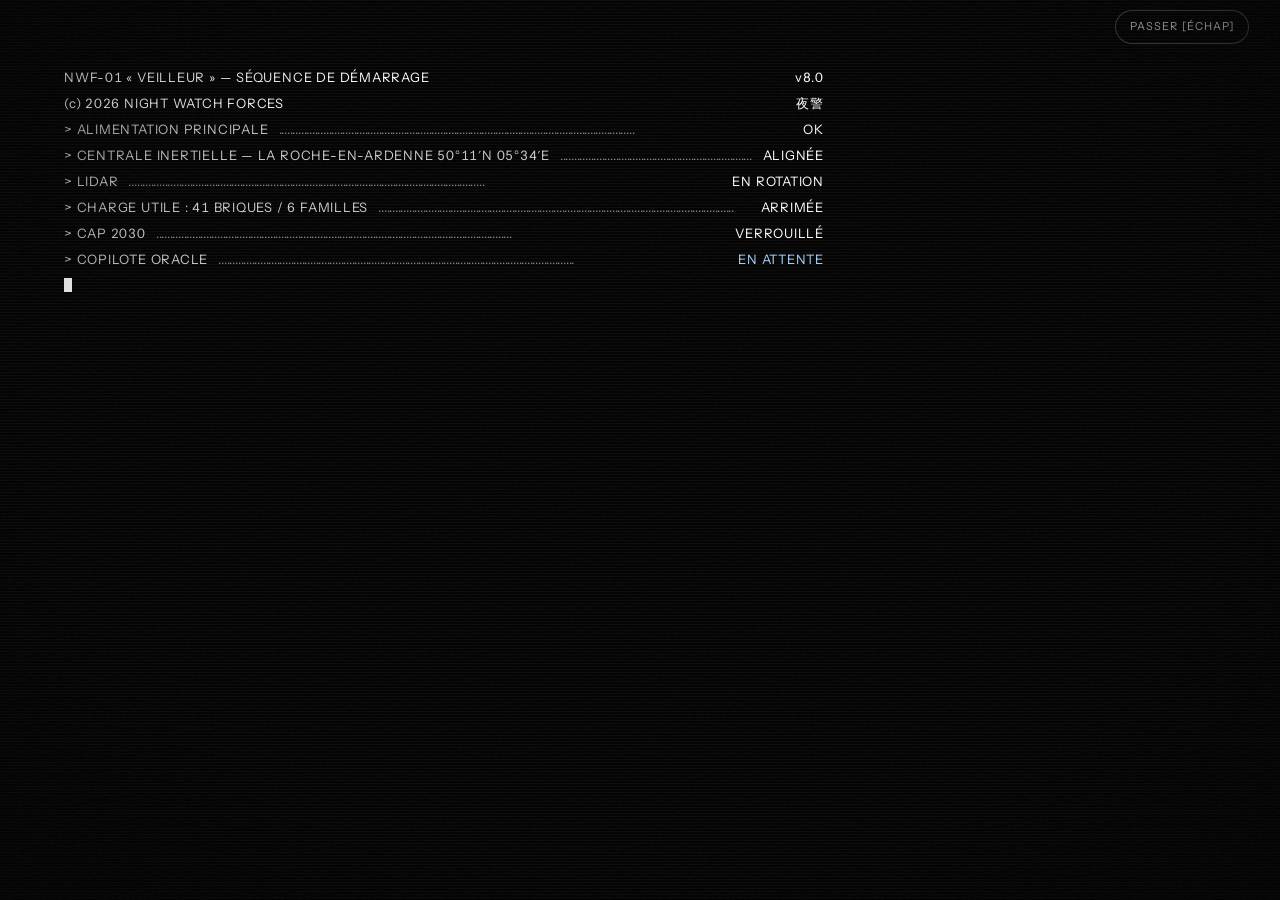
==== delta/index.html @ 07b8a43f "Cockpit Delta 0.1 dans /delta/ Co-Authored-By: Claude Fable 5.2 <noreply@anthropic.com>" ====
<!doctype html>
<html lang="fr-BE">
<head>
<meta charset="utf-8">
<meta name="viewport" content="width=device-width,initial-scale=1,viewport-fit=cover">
<title>Cockpit Delta — Studio Visions</title>
<meta name="description" content="Studio Visions, agence de pub complète : print de luxe, sites, campagnes, pitchs, et l'IA pour aller plus vite. La Roche-en-Ardenne et Bruxelles.">
<meta name="robots" content="noindex">
<meta name="theme-color" content="#000000">
<meta name="mobile-web-app-capable" content="yes">
<meta name="apple-mobile-web-app-capable" content="yes">
<meta name="apple-mobile-web-app-status-bar-style" content="black-translucent">
<meta name="apple-mobile-web-app-title" content="Studio Visions">
<link rel="icon" href="data:image/svg+xml,%3Csvg xmlns='http://www.w3.org/2000/svg' viewBox='0 0 32 32'%3E%3Crect width='32' height='32' fill='%23000'/%3E%3Crect x='3.5' y='3.5' width='25' height='25' fill='none' stroke='%23eaf2ff'/%3E%3Ctext x='16' y='21' font-family='Helvetica,Arial' font-size='12' font-weight='700' fill='%23fff' text-anchor='middle'%3ESV%3C/text%3E%3C/svg%3E">
<link rel="stylesheet" href="css/v7.css?v=d0.1.0">
<link rel="stylesheet" href="css/oracle.css?v=d0.1.0">
<link rel="stylesheet" href="css/deck.css?v=d0.1.0">
<link rel="stylesheet" href="css/delta.css?v=d0.1.0">
</head>
<body>
<canvas id="terrain" aria-hidden="true"></canvas>

<section id="boot" class="screen" aria-label="Démarrage" hidden>
  <div class="log" aria-hidden="true"></div>
  <div class="presents" aria-hidden="true"><p></p><span class="jp">夜警</span></div>
</section>
<section id="title" class="screen" aria-label="Écran titre" hidden></section>
<section id="oath" class="screen" aria-label="Le serment de la Nightwatch" hidden></section>
<div id="hq" class="screen" hidden></div>
<section id="oracle" class="screen" aria-label="L'Oracle" hidden></section>

<div id="dossier" role="dialog" aria-modal="true" aria-label="Dossier d'opération" hidden></div>
<div id="tx" role="dialog" aria-label="Transmission entrante" hidden></div>
<div id="cmd" role="dialog" aria-label="Ligne de commande" hidden></div>
<button id="skip" class="skip" type="button" hidden>PASSER [ÉCHAP]</button>
<!-- un seul bouton pour le son et la voix, visible sur tous les écrans -->
<button id="snd" class="sndpill" type="button" data-on="1" hidden><i class="ic" aria-hidden="true"></i><span class="eq" aria-hidden="true"><b></b><b></b><b></b></span><span class="lb"></span></button>
<!-- les quatre visions du poste : claire, nuit, thermique, rouge -->
<div id="vis" class="vis" role="radiogroup" aria-label="Vision" hidden></div>
<!-- vision thermique : les photos passent du froid (indigo) au chaud (jaune) selon leur lumière -->
<svg width="0" height="0" style="position:absolute" aria-hidden="true" focusable="false"><filter id="thermal" color-interpolation-filters="sRGB">
  <feColorMatrix type="matrix" values=".2126 .7152 .0722 0 0  .2126 .7152 .0722 0 0  .2126 .7152 .0722 0 0  0 0 0 1 0"/>
  <feComponentTransfer>
    <feFuncR type="table" tableValues="0.02 0.25 0.75 1 1 1"/>
    <feFuncG type="table" tableValues="0.01 0.02 0.08 0.45 0.85 1"/>
    <feFuncB type="table" tableValues="0.12 0.55 0.45 0.05 0.15 0.9"/>
  </feComponentTransfer></filter></svg>
<style>body.vis-thermal img,body.vis-thermal video{filter:url(#thermal)!important}</style>
<div id="curtain" aria-hidden="true"><i></i><i></i><i></i><i></i><i></i><span class="msg"></span></div>
<div id="flash" class="flash" aria-hidden="true"></div>
<div id="toast" role="status"></div>
<div class="crt" aria-hidden="true"></div>
<div class="grain" aria-hidden="true"></div>
<div class="nvfx" aria-hidden="true"></div>

<noscript>
  <div style="position:fixed;inset:0;z-index:100;background:#000;color:#fff;display:flex;align-items:center;justify-content:center;text-align:center;padding:24px;font-family:system-ui,sans-serif">
    <p>Studio Visions — le studio IA de Night Watch Forces.<br>Active JavaScript pour entrer au poste de pilotage, ou écris à <a href="mailto:sam@studiovisions.io" style="color:#fff">sam@studiovisions.io</a>.</p>
  </div>
</noscript>
<script src="js/content.js?v=d0.1.0"></script>
<script src="js/delta.js?v=d0.1.0"></script>
<script src="js/fx.js?v=d0.1.0"></script>
<script src="js/adn.js?v=d0.1.0"></script>
<script src="js/voice.js?v=d0.1.0"></script>
<script src="js/catalogue.js?v=d0.1.0"></script>
<script src="js/oracle.js?v=d0.1.0"></script>
<script src="js/app.js?v=d0.1.0"></script>
</body>
</html>
---- delta/css/v7.css ----
/* =====================================================================
   STUDIO VISIONS v7 — TACTICAL OS
   Base : tokens de la v5.7.0 (noir, monospace, filets fins, rouge signal).
   ===================================================================== */
/* polices embarquées, licence SIL OFL 1.1 (voir fonts/*-OFL.txt) */
:root{
  --bg:#000;--fg:#fff;--mute:#8e8e93;--ink:#c9c9d0;--dim:#55555c;
  --hair:#26262b;--hair2:#3a3a40;--card:#0b0b0d;
  --sig:#eaf2ff;--sig2:#a9d4ff;
  --line:rgba(255,255,255,.12);--line2:rgba(255,255,255,.26);--line3:rgba(255,255,255,.5);
  --acc:#fff;--accrgb:255,255,255;
  --draft:#ffe14d;
  --mono:"JetBrains Mono",ui-monospace,"SF Mono",SFMono-Regular,Menlo,Consolas,monospace;
  --sans:"Inter",system-ui,-apple-system,"Helvetica Neue",Arial,sans-serif;
  --cond:"SV Display","DIN Condensed","Bahnschrift Condensed","Bahnschrift","Roboto Condensed","Arial Narrow",sans-serif;
  --jp:"Hiragino Kaku Gothic ProN","Hiragino Sans","Yu Gothic","Noto Sans JP",Meiryo,sans-serif;
  --ease:cubic-bezier(.2,.8,.2,1);
  --snap:cubic-bezier(.7,0,.2,1);
  --gut:clamp(16px,2.4vw,32px);
}
body.alert{--acc:var(--sig);--accrgb:234,242,255}

*,*::before,*::after{box-sizing:border-box}
html,body{margin:0;height:100%;background:var(--bg);color:var(--fg)}
body{font-family:var(--sans);font-size:16px;line-height:1.55;-webkit-font-smoothing:antialiased;overflow:hidden;
  -webkit-tap-highlight-color:transparent;text-rendering:optimizeLegibility}
button{font:inherit;color:inherit;background:none;border:0;padding:0;cursor:pointer}
a{color:inherit}
img{display:block;max-width:100%}
.jp{font-family:var(--jp);font-weight:300;letter-spacing:.18em}
.mono{font-family:var(--mono)}
.vh{position:absolute!important;width:1px;height:1px;overflow:hidden;clip:rect(0 0 0 0);white-space:nowrap}
:focus-visible{outline:1px solid var(--sig2);outline-offset:3px}
mark.todo{background:var(--draft);color:#000;padding:0 .3em;font-family:var(--mono);font-size:.78em;letter-spacing:.04em;font-weight:600;border-radius:1px}

/* ---------- couches fixes ---------- */
#terrain{position:fixed;inset:0;z-index:0;display:block;transition:opacity 1.2s var(--ease)}
.crt{position:fixed;inset:0;z-index:90;pointer-events:none}
.crt::before{content:"";position:absolute;inset:0;
  background:repeating-linear-gradient(to bottom,rgba(255,255,255,.035) 0 1px,transparent 1px 3px);mix-blend-mode:overlay}
.crt::after{content:"";position:absolute;inset:0;background:radial-gradient(ellipse at 50% 45%,transparent 55%,rgba(0,0,0,.55) 100%)}
.grain{position:fixed;inset:-50%;z-index:91;pointer-events:none;opacity:.07;background:url(../img/grain-1200.svg);background-size:600px;animation:grain 1.2s steps(6) infinite}
@keyframes grain{0%{transform:translate(0,0)}20%{transform:translate(-3%,2%)}40%{transform:translate(2%,-3%)}60%{transform:translate(-2%,-1%)}80%{transform:translate(3%,3%)}100%{transform:translate(0,0)}}
.nvfx{position:fixed;inset:0;z-index:92;pointer-events:none;background:#3cff8a;mix-blend-mode:color;opacity:0;transition:opacity .5s}
body.nv .nvfx{opacity:1}
body.nv #terrain{filter:brightness(1.6)}

.screen{position:fixed;inset:0;z-index:10}
.screen[hidden]{display:none!important}

/* coins de visée : 4 équerres sans élément en plus */
.brk{--c:var(--line3);--l:10px;
  background:
    linear-gradient(var(--c),var(--c)) top left/var(--l) 1px no-repeat,
    linear-gradient(var(--c),var(--c)) top left/1px var(--l) no-repeat,
    linear-gradient(var(--c),var(--c)) top right/var(--l) 1px no-repeat,
    linear-gradient(var(--c),var(--c)) top right/1px var(--l) no-repeat,
    linear-gradient(var(--c),var(--c)) bottom left/var(--l) 1px no-repeat,
    linear-gradient(var(--c),var(--c)) bottom left/1px var(--l) no-repeat,
    linear-gradient(var(--c),var(--c)) bottom right/var(--l) 1px no-repeat,
    linear-gradient(var(--c),var(--c)) bottom right/1px var(--l) no-repeat}

/* ---------- boutons ---------- */
.btn{display:inline-flex;align-items:center;gap:10px;font-family:var(--mono);font-size:12px;letter-spacing:.14em;text-transform:uppercase;
  padding:12px 18px;border:1px solid var(--line2);text-decoration:none;transition:background .18s,color .18s,border-color .18s}
.btn:hover,.btn:focus-visible{background:#fff;color:#000;border-color:#fff}
.btn.solid{background:#fff;color:#000;border-color:#fff}
.btn.solid:hover{background:transparent;color:#fff}
.btn-oracle{display:inline-flex;align-items:center;gap:10px;font-family:var(--mono);font-size:12px;letter-spacing:.08em;
  color:var(--sig);border:1px solid rgba(234,242,255,.55);padding:10px 14px;background:rgba(234,242,255,.06);text-decoration:none;white-space:nowrap;
  animation:redalert 1.6s ease-in-out infinite;transition:background .2s,color .2s}
.btn-oracle i{width:6px;height:6px;border-radius:50%;background:var(--sig);box-shadow:0 0 10px var(--sig);animation:blinkdot 1.6s steps(2,start) infinite;flex:none}
.btn-oracle:hover,.btn-oracle:focus-visible{background:var(--sig);color:#000;animation:none;box-shadow:0 0 28px rgba(234,242,255,.6)}
.btn-oracle:hover i,.btn-oracle:focus-visible i{background:#000;box-shadow:none;animation:none}
.btn-oracle.big{font-size:13px;padding:15px 22px}
@keyframes redalert{0%,100%{box-shadow:0 0 0 0 rgba(234,242,255,0)}50%{box-shadow:0 0 18px 0 rgba(234,242,255,.35)}}
@keyframes blinkdot{to{visibility:hidden}}

.skip{position:fixed;top:18px;right:18px;z-index:80;font-family:var(--mono);font-size:11px;letter-spacing:.2em;color:var(--mute);
  padding:8px 12px;border:1px solid var(--line);background:rgba(0,0,0,.4)}
.skip:hover,.skip:focus-visible{color:#000;background:#fff;border-color:#fff}

/* =====================================================================
   BOOT
   ===================================================================== */
#boot{background:#000;display:flex;align-items:flex-start;justify-content:flex-start;padding:clamp(24px,5vw,64px)}
#boot .log{font-family:var(--mono);font-size:clamp(11px,1.3vw,13px);line-height:2;color:var(--ink);letter-spacing:.06em;max-width:760px;width:100%}
#boot .ln{display:flex;gap:10px;white-space:nowrap;overflow:hidden}
#boot .ln .k{flex:none}
#boot .ln .d{flex:1;overflow:hidden;color:var(--dim)}
#boot .ln .d::before{content:"................................................................................................................................"}
#boot .ln .v{flex:none;color:#fff}
#boot .ln .v.wait{color:var(--sig2)}
#boot .ln:nth-child(-n+2) .d::before{content:""}
#boot .ln:nth-child(-n+2){color:#fff}
#boot .cursor{display:inline-block;width:.6em;height:1.1em;background:#fff;vertical-align:-2px;animation:blinkdot 1s steps(2,start) infinite}
#boot .presents{position:absolute;inset:0;display:flex;align-items:center;justify-content:center;flex-direction:column;gap:14px;opacity:0;pointer-events:none}
#boot .presents p{margin:0;font-family:var(--mono);font-size:12px;letter-spacing:.5em;color:var(--ink);text-transform:uppercase;padding-left:.5em}
#boot .presents .jp{font-size:12px;color:var(--mute);letter-spacing:.8em;padding-left:.8em}
#boot.p2 .log{opacity:0;transition:opacity .25s}
#boot.p2 .presents{opacity:1;transition:opacity .9s .2s}
#boot.off{animation:crtoff .45s var(--snap) forwards}
@keyframes crtoff{0%{transform:scale(1,1);filter:brightness(1)}60%{transform:scale(1,.004);filter:brightness(3)}100%{transform:scale(0,.004);filter:brightness(0)}}

/* =====================================================================
   ÉCRAN TITRE
   ===================================================================== */
#title{display:grid;grid-template-rows:auto 1fr auto;padding:22px var(--gut)}
#title .tbar{display:flex;justify-content:space-between;gap:16px;font-family:var(--mono);font-size:11px;letter-spacing:.2em;color:var(--mute);text-transform:uppercase}
#title .tbar b{color:#fff;font-weight:400}
#title .tmain{display:flex;flex-direction:column;align-items:center;justify-content:center;text-align:center;gap:0;position:relative}
#title .tmain::before{content:"";position:absolute;left:50%;top:52%;width:min(1100px,110vw);height:78%;transform:translate(-50%,-50%);background:radial-gradient(closest-side,rgba(0,0,0,.82),rgba(0,0,0,.55) 55%,transparent);pointer-events:none;z-index:-1}
#title .kicker{font-family:var(--mono);font-size:11px;letter-spacing:.42em;color:var(--ink);margin:0 0 18px;padding-left:.42em}
#title .tname{font-family:var(--cond);font-weight:700;font-size:clamp(64px,14.5vw,232px);line-height:.82;letter-spacing:.01em;margin:0;
  text-shadow:-2px 0 rgba(234,242,255,.45),2px 0 rgba(120,200,255,.28);position:relative;padding-top:.08em}
#title .tname .g{display:inline-block;animation:glitch 7s infinite}
#title .tjp{font-size:clamp(12px,1.6vw,18px);letter-spacing:1.1em;padding-left:1.1em;color:var(--ink);margin:14px 0 26px}
#title .tline{font-family:var(--sans);font-weight:300;font-size:clamp(18px,2.2vw,26px);letter-spacing:-.01em;margin:0 0 6px}
#title .tsub{font-size:14px;color:var(--mute);max-width:560px;margin:0 auto 34px;line-height:1.5}
@keyframes glitch{0%,92%,100%{transform:none;clip-path:none}93%{transform:translate(-4px,0);clip-path:inset(10% 0 55% 0)}94%{transform:translate(5px,0);clip-path:inset(60% 0 8% 0)}95%{transform:translate(-2px,0);clip-path:inset(30% 0 40% 0)}96%{transform:none;clip-path:none}}

.tmenu{list-style:none;margin:0;padding:0;display:flex;flex-direction:column;align-items:stretch;gap:4px;min-width:min(420px,88vw)}
.tmenu li{position:relative}
.tmenu button{width:100%;display:flex;justify-content:space-between;align-items:baseline;gap:18px;padding:11px 18px 11px 30px;text-align:left;
  font-family:var(--mono);font-size:13px;letter-spacing:.16em;text-transform:uppercase;color:var(--ink);transition:background .12s,color .12s}
.tmenu button small{font-size:11px;letter-spacing:.04em;color:var(--mute);text-transform:none;font-family:var(--sans)}
.tmenu button::before{content:"";position:absolute;left:10px;top:50%;width:0;height:0;margin-top:-5px;border-left:7px solid currentColor;border-top:5px solid transparent;border-bottom:5px solid transparent;opacity:0}
.tmenu button.sel{background:#fff;color:#000}
.tmenu button:focus-visible{outline:none}
.tmenu button.sel small{color:#444}
.tmenu button.sel::before{opacity:1;animation:blinkdot 1s steps(2,start) infinite}
.tmenu button.alertitem{color:var(--sig);text-transform:none;letter-spacing:.06em}
.tmenu button.alertitem.sel{background:var(--sig);color:#000}
.press{font-family:var(--mono);font-size:11px;letter-spacing:.42em;color:var(--mute);margin:26px 0 0;padding-left:.42em;animation:pulse 2.2s ease-in-out infinite}
@keyframes pulse{50%{opacity:.25}}

.reticle{position:absolute;left:50%;top:50%;width:min(76vw,980px);height:min(56vh,520px);transform:translate(-50%,-50%);pointer-events:none;--c:rgba(255,255,255,.22);--l:22px}
.xhair{position:fixed;inset:0;pointer-events:none;z-index:1}
.xhair::before,.xhair::after{content:"";position:absolute;background:rgba(255,255,255,.07)}
.xhair::before{left:0;right:0;top:66%;height:1px}
.xhair::after{top:0;bottom:0;left:50%;width:1px}
.geo{position:fixed;left:calc(var(--gut) + 22px);top:calc(66% + 14px);z-index:1;font-family:var(--mono);font-size:10px;letter-spacing:.2em;color:var(--mute);pointer-events:none;line-height:1.7}
.geo b{color:#fff;font-weight:400}
.geo::before{content:"";position:absolute;left:-20px;top:-16px;width:12px;height:12px;border:1px solid var(--sig);border-radius:50%;animation:ping 2s ease-out infinite}
@keyframes ping{0%{box-shadow:0 0 0 0 rgba(234,242,255,.6)}100%{box-shadow:0 0 0 16px rgba(234,242,255,0)}}
.sweep{position:fixed;left:0;right:0;height:120px;top:-120px;z-index:1;pointer-events:none;
  background:linear-gradient(to bottom,transparent,rgba(255,255,255,.035) 85%,rgba(255,255,255,.14) 100%);animation:sweep 6s linear infinite}
@keyframes sweep{to{top:100%}}

/* =====================================================================
   SERMENT
   ===================================================================== */
#oath{display:flex;align-items:center;justify-content:center;text-align:center;overflow:hidden}
#oath .bar{position:absolute;left:0;right:0;height:12vh;background:#000;z-index:3;transition:transform 1.2s var(--snap)}
#oath .bar.t{top:0;transform:translateY(-100%);border-bottom:1px solid rgba(255,255,255,.08)}
#oath .bar.b{bottom:0;transform:translateY(100%);border-top:1px solid rgba(255,255,255,.08)}
#oath.lb .bar{transform:none}
#oath .olabel{position:absolute;top:calc(12vh + 22px);left:0;right:0;z-index:4;font-family:var(--mono);font-size:11px;letter-spacing:.42em;color:var(--mute);padding-left:.42em}
#oath .olabel .jp{display:block;margin-top:8px;letter-spacing:.9em;padding-left:.9em;font-size:12px}
#oath .lines{position:relative;z-index:4;max-width:min(980px,90vw);display:flex;flex-direction:column;gap:clamp(8px,1.6vh,16px)}
#oath .ol{margin:0;font-weight:300;font-size:clamp(18px,2.6vw,34px);line-height:1.25;letter-spacing:-.01em;opacity:0;filter:blur(8px);transform:translateY(8px);
  transition:opacity 1.1s var(--ease),filter 1.1s var(--ease),transform 1.1s var(--ease),color 1.2s}
#oath .ol.in{opacity:1;filter:none;transform:none}
#oath .ol.past{color:var(--dim)}
#oath .motto{margin:clamp(14px,3vh,30px) 0 0;font-family:var(--cond);font-weight:700;font-size:clamp(28px,4.4vw,60px);letter-spacing:.06em;line-height:1;opacity:0;transition:opacity 1.4s,letter-spacing 2.4s var(--ease)}
#oath .motto.in{opacity:1;letter-spacing:.14em}
#oath .holdwrap{position:absolute;z-index:4;bottom:calc(12vh + 26px);left:0;right:0;display:flex;flex-direction:column;align-items:center;gap:12px;opacity:0;pointer-events:none;transition:opacity .8s}
#oath .holdwrap.in{opacity:1;pointer-events:auto}
.hold{position:relative;width:84px;height:84px;border-radius:50%;touch-action:none;-webkit-user-select:none;user-select:none;-webkit-touch-callout:none}
.hold svg{position:absolute;inset:0;transform:rotate(-90deg)}
.hold circle{fill:none;stroke-width:1.5}
.hold .trk{stroke:var(--line2)}
.hold .prg{stroke:var(--sig);stroke-dasharray:251.3;stroke-dashoffset:251.3}
.hold .core{position:absolute;inset:16px;border-radius:50%;border:1px solid var(--line3);display:flex;align-items:center;justify-content:center;font-family:var(--jp);font-size:20px;color:#fff;transition:background .2s}
.hold.on .core{background:rgba(234,242,255,.18);border-color:var(--sig)}
.holdtxt{font-family:var(--mono);font-size:11px;letter-spacing:.32em;color:var(--ink);padding-left:.32em}
#oath .seal{position:absolute;z-index:6;inset:0;display:flex;flex-direction:column;align-items:center;justify-content:center;gap:18px;pointer-events:none;opacity:0}
#oath .seal .stamp{font-family:var(--cond);font-weight:700;font-size:clamp(40px,7vw,96px);letter-spacing:.08em;color:var(--sig);border:3px solid var(--sig);padding:.12em .4em 0;transform:rotate(-4deg) scale(1.6);opacity:0}
#oath .seal p{margin:0;font-family:var(--mono);font-size:12px;letter-spacing:.42em;color:#fff;padding-left:.42em}
#oath.sealed .seal{opacity:1}
#oath.sealed .seal .stamp{animation:stamp .5s var(--snap) forwards}
#oath.sealed .lines,#oath.sealed .holdwrap{opacity:.08;transition:opacity .3s}
@keyframes stamp{to{transform:rotate(-4deg) scale(1);opacity:1}}
.flash{position:fixed;inset:0;z-index:97;background:#fff;opacity:0;pointer-events:none}
.flash.go{animation:flash .6s ease-out}
@keyframes flash{0%{opacity:.85}100%{opacity:0}}

/* =====================================================================
   QG
   ===================================================================== */
#hq{display:grid;grid-template-columns:262px minmax(0,1fr) 292px;grid-template-rows:auto minmax(0,1fr) auto;background:rgba(0,0,0,.35)}
.hud-top{grid-column:1/-1;display:flex;align-items:center;gap:18px;padding:12px var(--gut);border-bottom:1px solid var(--line);background:rgba(0,0,0,.72);backdrop-filter:blur(6px);-webkit-backdrop-filter:blur(6px)}
.brand{display:flex;align-items:baseline;gap:10px;text-decoration:none;white-space:nowrap}
.brand .bn{font-weight:500;font-size:16px;letter-spacing:.02em}
.brand sup{font-size:.55em;margin-left:1px}
.brand .bu{font-family:var(--mono);font-size:11px;letter-spacing:.2em;color:var(--mute)}
.status{display:flex;align-items:center;gap:10px;font-family:var(--mono);font-size:11px;letter-spacing:.2em;color:var(--ink);margin-left:auto;white-space:nowrap}
.status .dot{width:7px;height:7px;border-radius:50%;background:var(--acc);box-shadow:0 0 10px rgba(var(--accrgb),.8);animation:blinkdot 1.4s steps(2,start) infinite}
.status .jp{font-size:11px;color:var(--mute);letter-spacing:.3em}
body.alert .status{color:var(--sig)}
.clock{font-family:var(--mono);font-size:11px;letter-spacing:.16em;color:#fff;white-space:nowrap}
.clock .dim{color:var(--mute)}
.hud-btn{font-family:var(--mono);font-size:11px;letter-spacing:.18em;color:var(--mute);padding:9px 11px;border:1px solid var(--line);white-space:nowrap}
.hud-btn b{color:#fff;font-weight:400}
.hud-btn:hover,.hud-btn:focus-visible{border-color:#fff;color:#fff}

/* liste des missions */
.missions{grid-row:2;border-right:1px solid var(--line);padding:22px 0 18px;display:flex;flex-direction:column;background:rgba(0,0,0,.55);overflow:auto}
.missions h2{font-family:var(--mono);font-size:10px;font-weight:400;letter-spacing:.32em;color:var(--mute);margin:0 0 12px;padding:0 22px;display:flex;justify-content:space-between}
.mlist{list-style:none;margin:0;padding:0}
.mi{position:relative;width:100%;text-decoration:none;color:inherit;display:grid;grid-template-columns:28px 1fr;grid-template-rows:auto auto;column-gap:6px;text-align:left;padding:10px 22px 10px 22px;transition:background .12s,color .12s}
.mi .n{grid-row:1/3;font-family:var(--mono);font-size:11px;color:var(--mute);padding-top:2px}
.mi .l{font-family:var(--cond);font-weight:700;font-size:22px;letter-spacing:.04em;line-height:1.05;padding-top:3px}
.mi .s{font-size:12px;color:var(--mute);display:flex;justify-content:space-between;gap:8px}
.mi .s .jp{font-size:10px;letter-spacing:.2em}
.mi:hover{background:rgba(255,255,255,.06)}
.mi[aria-current="page"]{background:#fff;color:#000}
.mi[aria-current="page"] .n,.mi[aria-current="page"] .s{color:#3a3a40}
.mi[aria-current="page"]::before{content:"";position:absolute;left:7px;top:50%;margin-top:-5px;border-left:7px solid var(--sig);border-top:5px solid transparent;border-bottom:5px solid transparent;animation:blinkdot 1s steps(2,start) infinite}
.missions .mfoot{margin-top:auto;padding:18px 22px 0;font-family:var(--mono);font-size:10px;letter-spacing:.14em;color:var(--dim);line-height:1.8}
.missions .mfoot button{color:var(--mute);text-decoration:underline;text-underline-offset:3px;letter-spacing:.14em}
.missions .mfoot button:hover{color:#fff}

/* panneau central */
.panel{grid-row:2;overflow:auto;overscroll-behavior:contain;position:relative;scroll-behavior:smooth;background:linear-gradient(to bottom,rgba(0,0,0,.5),rgba(0,0,0,.72))}
.pin{padding:clamp(26px,4vw,56px) clamp(18px,4vw,60px) 40px;max-width:1240px}
.panel.wipe .pin{animation:wipe .55s var(--snap)}
@keyframes wipe{0%{opacity:.55;transform:translateY(8px)}100%{opacity:1;transform:none}}
.panel .scanbar{position:absolute;left:0;right:0;top:0;height:2px;background:var(--acc);box-shadow:0 0 18px rgba(var(--accrgb),.9);opacity:0;pointer-events:none;z-index:3}
.panel.wipe .scanbar{animation:scanbar .55s var(--snap)}
@keyframes scanbar{0%{top:0;opacity:1}100%{top:100%;opacity:0}}

.sec-label{display:flex;flex-wrap:wrap;gap:6px 18px;align-items:baseline;font-family:var(--mono);font-size:11px;letter-spacing:.28em;color:var(--ink);margin:0 0 18px;text-transform:uppercase}
.sec-label .jp{color:var(--mute);font-size:11px;letter-spacing:.3em}
.sec-title{font-family:var(--cond);font-weight:700;text-transform:uppercase;font-size:clamp(40px,6.4vw,104px);line-height:.88;letter-spacing:.005em;margin:0 0 18px;max-width:16ch;padding-top:.06em}
.sec-sub{font-size:clamp(16px,1.4vw,19px);color:var(--ink);max-width:58ch;margin:0 0 clamp(28px,4vw,48px);font-weight:300}
.h3{font-family:var(--mono);font-size:11px;font-weight:400;letter-spacing:.28em;color:var(--mute);margin:clamp(40px,6vw,72px) 0 18px;text-transform:uppercase;display:flex;align-items:center;gap:14px}
.h3::after{content:"";flex:1;height:1px;background:var(--line)}
.lead{font-size:clamp(17px,1.5vw,20px);color:var(--ink);max-width:62ch;font-weight:300;margin:0 0 20px}
.next{margin-top:clamp(48px,7vw,84px);display:flex;flex-wrap:wrap;gap:12px;align-items:center;padding-top:22px;border-top:1px solid var(--line)}
.next .btn{font-size:12px}
.pfoot{margin-top:56px;display:grid;grid-template-columns:1.4fr 1fr;gap:18px 40px;font-size:13px;color:var(--mute);padding-top:22px;border-top:1px solid var(--line)}
.pfoot b{color:#fff;font-weight:500}
.pfoot p{margin:6px 0 0}
.pfoot a{color:var(--ink);text-decoration:none}
.pfoot a:hover{color:#fff;text-decoration:underline}
.pfoot .copy{grid-column:1/-1;font-family:var(--mono);font-size:10px;letter-spacing:.16em;color:var(--dim);margin:0}

/* 01 briefing */
.quote{margin:30px 0 0;padding:18px 0 18px 22px;border-left:2px solid var(--sig);max-width:60ch}
.quote p{margin:0 0 8px;font-size:clamp(18px,1.8vw,24px);font-weight:300}
.quote cite{font-style:normal;font-family:var(--mono);font-size:11px;letter-spacing:.16em;color:var(--mute)}
.stats{display:grid;grid-template-columns:repeat(4,minmax(0,1fr));gap:1px;background:var(--line);border:1px solid var(--line)}
.stat{background:#030304;padding:20px 18px 18px;position:relative}
.stat .v{font-family:var(--cond);font-weight:700;font-size:clamp(54px,6vw,88px);line-height:.85;padding-top:.06em}
.stat .v small{font-size:.42em;margin-left:4px;color:var(--sig2)}
.stat .l{font-size:13px;color:var(--ink);margin-top:10px;line-height:1.4}
.stat .gauge{height:2px;background:var(--line);margin-top:16px;position:relative;overflow:hidden}
.stat .gauge i{position:absolute;inset:0;background:var(--acc);transform-origin:left;transform:scaleX(0);transition:transform 1.4s var(--ease)}
.stat .gauge.go i{transform:scaleX(var(--f,1))}
.dossier-agent{display:grid;grid-template-columns:200px 1fr;gap:24px;align-items:stretch;border:1px solid var(--line);padding:16px}
.dossier-agent .ph{position:relative;aspect-ratio:3/4;overflow:hidden;background:#050505}
.dossier-agent .ph img{width:100%;height:100%;object-fit:cover;filter:grayscale(.2) contrast(1.1)}
.dossier-agent .ph::after{content:"";position:absolute;inset:0;background:repeating-linear-gradient(to bottom,rgba(0,0,0,.25) 0 1px,transparent 1px 3px)}
.dossier-agent .meta{display:flex;flex-direction:column;gap:8px;padding:4px 0}
.dossier-agent .code{font-family:var(--mono);font-size:10px;letter-spacing:.28em;color:var(--sig2)}
.dossier-agent .nm{font-family:var(--cond);font-weight:700;font-size:clamp(30px,3vw,44px);line-height:.9;text-transform:uppercase;padding-top:.08em}
.dossier-agent .rl{font-family:var(--mono);font-size:11px;letter-spacing:.16em;color:var(--mute)}
.dossier-agent p{margin:6px 0 0;color:var(--ink);max-width:52ch}
.dossier-agent dl{display:grid;grid-template-columns:auto 1fr;gap:6px 18px;margin:auto 0 0;font-family:var(--mono);font-size:11px;letter-spacing:.08em}
.dossier-agent dt{color:var(--dim)}
.dossier-agent dd{margin:0;color:var(--ink)}
.units{display:grid;grid-template-columns:repeat(3,minmax(0,1fr));gap:12px}
.unit{padding:20px 18px;--l:12px}
.unit .ins{width:58px;height:58px;border:1px solid var(--line3);display:flex;align-items:center;justify-content:center;font-family:var(--cond);font-weight:700;font-size:20px;letter-spacing:.06em;transform:rotate(45deg);margin:6px 0 22px 8px}
.unit .ins span{transform:rotate(-45deg);padding-top:.15em}
.unit h4{margin:0 0 6px;font-family:var(--cond);font-weight:700;font-size:26px;letter-spacing:.03em;text-transform:uppercase;line-height:1;padding-top:.06em}
.unit p{margin:0;font-size:14px;color:var(--ink)}
.allies{display:flex;flex-wrap:wrap;gap:8px}
.allies span{font-family:var(--mono);font-size:12px;letter-spacing:.12em;text-transform:uppercase;border:1px solid var(--line);padding:9px 12px;color:var(--ink)}

/* 02 arsenal */
.ars{display:grid;grid-template-columns:minmax(0,1fr) minmax(0,1.15fr);gap:18px;align-items:start}
.slots{display:grid;grid-template-columns:repeat(2,minmax(0,1fr));gap:8px}
.slot{position:relative;text-align:left;padding:16px 16px 18px;border:1px solid var(--line);background:rgba(255,255,255,.015);min-height:128px;display:flex;flex-direction:column;gap:8px;transition:border-color .15s,background .15s}
.slot .sn{font-family:var(--mono);font-size:11px;color:var(--mute);letter-spacing:.1em;display:flex;justify-content:space-between}
.slot .sn .lv{display:flex;gap:3px}
.slot .sn .lv i{width:10px;height:3px;background:var(--line2)}
.slot .nm{font-family:var(--cond);font-weight:700;font-size:22px;letter-spacing:.03em;line-height:1;text-transform:uppercase;padding-top:.06em}
.slot .ln{font-size:13px;color:var(--mute);line-height:1.4}
.slot:hover{border-color:var(--line3)}
.slot[aria-selected="true"]{border-color:#fff;background:rgba(255,255,255,.06)}
.slot[aria-selected="true"]::after{content:"";position:absolute;inset:-5px;pointer-events:none;
  --c:var(--sig2);--l:9px;
  background:
    linear-gradient(var(--c),var(--c)) top left/var(--l) 1px no-repeat,linear-gradient(var(--c),var(--c)) top left/1px var(--l) no-repeat,
    linear-gradient(var(--c),var(--c)) top right/var(--l) 1px no-repeat,linear-gradient(var(--c),var(--c)) top right/1px var(--l) no-repeat,
    linear-gradient(var(--c),var(--c)) bottom left/var(--l) 1px no-repeat,linear-gradient(var(--c),var(--c)) bottom left/1px var(--l) no-repeat,
    linear-gradient(var(--c),var(--c)) bottom right/var(--l) 1px no-repeat,linear-gradient(var(--c),var(--c)) bottom right/1px var(--l) no-repeat}
.slot[aria-selected="true"] .sn .lv i{background:var(--sig2)}
.adetail{border:1px solid var(--line2);padding:clamp(18px,2.4vw,30px);background:rgba(0,0,0,.6);position:sticky;top:0}
.adetail .ad-top{display:flex;justify-content:space-between;font-family:var(--mono);font-size:10px;letter-spacing:.24em;color:var(--mute);margin-bottom:14px}
.adetail h3{font-family:var(--cond);font-weight:700;font-size:clamp(32px,3.4vw,52px);line-height:.9;text-transform:uppercase;margin:0 0 12px;padding-top:.06em}
.adetail .tag{font-size:17px;margin:0 0 14px;font-weight:300}
.adetail .intro{color:var(--ink);font-size:15px;margin:0 0 20px}
.adetail h4{font-family:var(--mono);font-size:10px;font-weight:400;letter-spacing:.28em;color:var(--mute);margin:18px 0 8px}
.adetail ul{list-style:none;margin:0;padding:0;display:grid;grid-template-columns:1fr 1fr;gap:1px;background:var(--line);border:1px solid var(--line)}
.adetail li{background:#050506;padding:10px 12px;font-size:14px;display:flex;gap:10px}
.adetail li span{font-family:var(--mono);font-size:10px;color:var(--dim);padding-top:3px}
.adetail .who{display:flex;flex-wrap:wrap;gap:6px}
.adetail .who span{font-family:var(--mono);font-size:11px;letter-spacing:.06em;border:1px solid var(--line);padding:6px 9px;color:var(--ink)}
.adetail .acts{display:flex;flex-wrap:wrap;gap:10px;margin-top:22px}
.adetail.swap{animation:swap .35s var(--snap)}
@keyframes swap{0%{opacity:.2;transform:translateX(10px)}100%{opacity:1;transform:none}}
.levels{display:grid;grid-template-columns:repeat(3,minmax(0,1fr));gap:12px}
.lvl{border:1px solid var(--line);padding:18px}
.lvl .meter{display:flex;gap:4px;margin-bottom:16px}
.lvl .meter i{flex:1;height:6px;background:var(--line)}
.lvl .meter i.on{background:#fff}
.lvl:last-child .meter i.on{background:var(--sig2)}
.lvl b{display:block;font-family:var(--cond);font-weight:700;font-size:28px;letter-spacing:.06em;line-height:1;padding-top:.06em}
.lvl small{font-family:var(--mono);font-size:10px;letter-spacing:.2em;color:var(--mute)}
.lvl p{margin:10px 0 0;font-size:14px;color:var(--ink)}
.lnote{margin:16px 0 0;color:var(--mute);font-size:14px;max-width:70ch}

/* 03 opérations */
.ops{display:grid;grid-template-columns:repeat(auto-fill,minmax(210px,1fr));gap:10px}
.op{position:relative;aspect-ratio:4/5;overflow:hidden;background:#060607;text-align:left;border:1px solid var(--line)}
.op img{position:absolute;inset:0;width:100%;height:100%;object-fit:cover;filter:grayscale(.9) contrast(1.15) brightness(.62);transform:scale(1.04);transition:filter .5s var(--ease),transform .9s var(--ease)}
.op::before{content:"";position:absolute;inset:0;z-index:1;background:repeating-linear-gradient(to bottom,rgba(0,0,0,.28) 0 1px,transparent 1px 3px),linear-gradient(to top,rgba(0,0,0,.92),transparent 55%)}
.op .ret{position:absolute;inset:12px;z-index:2;--c:rgba(255,255,255,.55);--l:12px;transition:inset .35s var(--snap)}
.op .top{position:absolute;z-index:2;top:16px;left:18px;right:18px;display:flex;justify-content:space-between;font-family:var(--mono);font-size:10px;letter-spacing:.2em;color:var(--ink)}
.op .top .rec{display:flex;align-items:center;gap:6px}
.op .top .rec i{width:6px;height:6px;border-radius:50%;background:var(--sig);animation:blinkdot 1.2s steps(2,start) infinite}
.op .bot{position:absolute;z-index:2;left:18px;right:18px;bottom:16px}
.op .bot b{display:block;font-family:var(--cond);font-weight:700;font-size:26px;letter-spacing:.03em;line-height:.95;text-transform:uppercase;padding-top:.06em}
.op .bot small{font-family:var(--mono);font-size:10px;letter-spacing:.12em;color:var(--mute)}
.op .open{position:absolute;z-index:2;left:50%;top:50%;transform:translate(-50%,-50%);font-family:var(--mono);font-size:10px;letter-spacing:.28em;background:#fff;color:#000;padding:8px 10px;opacity:0;transition:opacity .2s;white-space:nowrap}
.op:hover img,.op:focus-visible img{filter:none;transform:scale(1)}
.op:hover .ret,.op:focus-visible .ret{inset:6px;--c:var(--sig2)}
.op:hover .open,.op:focus-visible .open{opacity:1}
.opnote{margin:16px 0 0;font-size:13px;color:var(--mute)}

/* dossier plein écran */
#dossier{position:fixed;inset:0;z-index:60;background:rgba(0,0,0,.94);display:grid;grid-template-columns:minmax(0,1.25fr) minmax(0,1fr);grid-template-rows:auto minmax(0,1fr)}
#dossier[hidden]{display:none!important}
#dossier.in{animation:din .45s var(--snap)}
@keyframes din{0%{clip-path:inset(28% 0 28% 0);opacity:.6}100%{clip-path:inset(0 0 0 0);opacity:1}}
.dtop{grid-column:1/-1;display:flex;align-items:center;gap:16px;padding:14px var(--gut);border-bottom:1px solid var(--line);font-family:var(--mono);font-size:11px;letter-spacing:.2em;color:var(--mute)}
.dtop b{color:#fff;font-weight:400}
.dtop .sp{margin-left:auto}
.dstage{position:relative;perspective:1600px;display:flex;align-items:center;justify-content:center;padding:clamp(16px,3vw,40px);min-height:0}
.dstage .frame{position:relative;width:100%;height:100%;--c:rgba(255,255,255,.4);--l:16px;display:flex;align-items:center;justify-content:center;padding:14px}
.dstage img{max-width:100%;max-height:100%;object-fit:contain;transition:transform .7s var(--ease),opacity .4s;transform-origin:50% 50%}
.dstage img.out{transform:rotateY(-70deg) translateZ(-200px);opacity:0}
.dstage img.pre{transform:rotateY(70deg) translateZ(-200px);opacity:0;transition:none}
.dnav{position:absolute;left:clamp(16px,3vw,40px);right:clamp(16px,3vw,40px);bottom:clamp(16px,3vw,40px);display:flex;justify-content:space-between;align-items:center;pointer-events:none;z-index:2}
.dnav button,.dnav span{pointer-events:auto;font-family:var(--mono);font-size:11px;letter-spacing:.2em;background:rgba(0,0,0,.7);border:1px solid var(--line2);padding:9px 12px}
.dnav button:hover{background:#fff;color:#000}
.dinfo{border-left:1px solid var(--line);padding:clamp(22px,3vw,44px);overflow:auto}
.dinfo .code{font-family:var(--mono);font-size:11px;letter-spacing:.24em;color:var(--sig2);margin:0 0 14px}
.dinfo h2{font-family:var(--cond);font-weight:700;font-size:clamp(40px,4.6vw,76px);line-height:.88;text-transform:uppercase;margin:0 0 14px;padding-top:.06em}
.dinfo .tags{display:flex;flex-wrap:wrap;gap:6px;margin:0 0 22px}
.dinfo .tags span{font-family:var(--mono);font-size:11px;letter-spacing:.08em;border:1px solid var(--line2);padding:6px 9px}
.dinfo .sect{border-top:1px solid var(--line);padding:16px 0 4px}
.dinfo .sect h3{font-family:var(--mono);font-size:10px;font-weight:400;letter-spacing:.28em;color:var(--mute);margin:0 0 8px}
.dinfo .sect p{margin:0 0 12px;color:var(--ink)}
.dinfo .acts{display:flex;flex-wrap:wrap;gap:10px;margin-top:26px}

/* 04 terrains */
.terr{display:grid;grid-template-columns:minmax(0,1.5fr) minmax(0,1fr);gap:18px;align-items:start}
.map{position:relative;aspect-ratio:16/11;border:1px solid var(--line2);overflow:hidden;background:
  linear-gradient(rgba(255,255,255,.05) 1px,transparent 1px) 0 0/10% 10%,
  linear-gradient(90deg,rgba(255,255,255,.05) 1px,transparent 1px) 0 0/10% 10%,#020203}
.map svg{position:absolute;inset:0;width:100%;height:100%}
.map svg path{fill:none;stroke:rgba(255,255,255,.16);stroke-width:.6;vector-effect:non-scaling-stroke}
.map svg path.hi{stroke:rgba(255,255,255,.34)}
.map .coords{position:absolute;font-family:var(--mono);font-size:9px;letter-spacing:.14em;color:var(--dim)}
.map .coords.tl{left:10px;top:8px}.map .coords.br{right:10px;bottom:8px}
.map .scan{position:absolute;top:0;bottom:0;width:30%;left:-30%;background:linear-gradient(90deg,transparent,rgba(var(--accrgb),.07),transparent);animation:mapscan 7s linear infinite}
@keyframes mapscan{to{left:100%}}
.zone{position:absolute;transform:translate(-13px,-50%);display:flex;align-items:center;gap:8px;font-family:var(--mono);font-size:11px;letter-spacing:.14em;color:var(--ink);white-space:nowrap;z-index:2}
.zone.l{flex-direction:row-reverse;transform:translate(calc(-100% + 13px),-50%)}
.zone i{width:26px;height:26px;border:1px solid var(--line3);display:flex;align-items:center;justify-content:center;font-style:normal;font-size:11px;background:rgba(0,0,0,.7);transform:rotate(45deg);transition:all .2s}
.zone i b{transform:rotate(-45deg);font-weight:400}
.zone span{background:rgba(0,0,0,.7);padding:3px 6px;opacity:.75}
.zone[aria-pressed="true"] i{background:var(--sig2);border-color:var(--sig2);color:#000;box-shadow:0 0 0 6px rgba(169,212,255,.15),0 0 0 14px rgba(169,212,255,.06)}
.zone[aria-pressed="true"] span{opacity:1;color:#fff}
.zone:hover i{border-color:#fff}
.zlist{display:flex;flex-direction:column;border:1px solid var(--line)}
.zitem{display:grid;grid-template-columns:34px 1fr;gap:4px 10px;text-align:left;padding:14px 16px;border-bottom:1px solid var(--line);transition:background .15s}
.zitem:last-child{border-bottom:0}
.zitem .zz{font-family:var(--mono);font-size:12px;color:var(--mute);grid-row:1/3;padding-top:2px}
.zitem b{font-family:var(--cond);font-weight:700;font-size:21px;letter-spacing:.03em;text-transform:uppercase;line-height:1;padding-top:.08em}
.zitem p{margin:0;font-size:14px;color:var(--mute);display:none}
.zitem[aria-pressed="true"]{background:rgba(255,255,255,.06)}
.zitem[aria-pressed="true"] .zz{color:var(--sig2)}
.zitem[aria-pressed="true"] p{display:block;color:var(--ink)}

/* 05 protocole */
.steps{display:grid;grid-template-columns:repeat(4,minmax(0,1fr));gap:0;position:relative;counter-reset:s}
.steps::before{content:"";position:absolute;left:0;right:0;top:27px;height:1px;background:var(--line2)}
.steps::after{content:"";position:absolute;left:0;top:27px;height:1px;width:100%;background:var(--sig2);transform-origin:left;transform:scaleX(0);transition:transform 2.2s var(--ease)}
.steps.go::after{transform:scaleX(1)}
.step{position:relative;padding:0 18px 0 0}
.step .ph{font-family:var(--mono);font-size:10px;letter-spacing:.24em;color:var(--mute);height:18px}
.step .node{width:19px;height:19px;border:1px solid var(--line3);background:#000;transform:rotate(45deg);margin:0 0 22px;position:relative;z-index:1;transition:background .3s .2s,border-color .3s .2s}
.steps.go .step .node{background:var(--sig2);border-color:var(--sig2)}
.steps.go .step:nth-child(2) .node{transition-delay:.7s}.steps.go .step:nth-child(3) .node{transition-delay:1.25s}.steps.go .step:nth-child(4) .node{transition-delay:1.8s}
.step b{display:block;font-family:var(--cond);font-weight:700;font-size:clamp(24px,2.2vw,32px);text-transform:uppercase;line-height:.95;margin:0 0 10px;padding-top:.06em}
.step p{margin:0;font-size:14px;color:var(--ink)}
.cmp{width:100%;border-collapse:collapse;font-size:14px}
.cmp th{font-family:var(--mono);font-size:10px;font-weight:400;letter-spacing:.24em;color:var(--mute);text-align:left;padding:12px 14px;border-bottom:1px solid var(--line2)}
.cmp th.sv{color:#fff}
.cmp td{padding:15px 14px;border-bottom:1px solid var(--line);vertical-align:top}
.cmp td:first-child{font-family:var(--mono);font-size:11px;letter-spacing:.14em;text-transform:uppercase;color:var(--mute);width:18%}
.cmp td.sv{color:#fff;background:rgba(255,255,255,.04);border-left:2px solid var(--sig2)}
.cmp td.ag{color:var(--dim)}

/* 06 renseignement */
.intel{border:1px solid var(--line);margin-bottom:10px;background:rgba(0,0,0,.45)}
.intel summary,.qa summary{list-style:none;cursor:pointer}
.intel summary::-webkit-details-marker,.qa summary::-webkit-details-marker{display:none}
.intel summary{display:grid;grid-template-columns:auto 1fr auto;gap:6px 18px;padding:18px 20px;align-items:start}
.intel .ic{font-family:var(--mono);font-size:10px;letter-spacing:.2em;color:var(--mute);grid-column:1/3}
.intel .ic em{font-style:normal;color:var(--sig2)}
.intel .it{grid-column:1/3;font-family:var(--cond);font-weight:700;font-size:clamp(22px,2.2vw,32px);line-height:.98;text-transform:uppercase;padding-top:.06em}
.intel .ichap{grid-column:1/3;color:var(--ink);font-size:15px;margin:0}
.intel .pm,.qa .pm{grid-column:3;grid-row:1/4;font-family:var(--mono);font-size:11px;letter-spacing:.2em;border:1px solid var(--line2);padding:7px 10px;color:var(--ink);white-space:nowrap;align-self:start}
.intel[open] .pm,.qa[open] .pm{background:#fff;color:#000;border-color:#fff}
.intel .ibody{padding:4px 20px 22px;max-width:70ch;border-top:1px dashed var(--line);margin:0 20px;padding-left:0;padding-right:0}
.intel .ibody p{margin:14px 0 0;color:var(--ink)}
.qa{border-bottom:1px solid var(--line)}
.qa summary{display:grid;grid-template-columns:1fr auto;gap:18px;padding:16px 2px;align-items:center}
.qa summary b{font-size:17px;font-weight:500}
.qa .pm{grid-column:2;grid-row:1}
.qa p{margin:0 0 18px;color:var(--ink);max-width:68ch}

/* 07 liaison */
.lia{display:grid;grid-template-columns:minmax(0,1.3fr) minmax(0,1fr);gap:18px;align-items:start}
.form{border:1px solid var(--line2);padding:clamp(18px,2.4vw,30px);background:rgba(0,0,0,.6)}
.form .ft{display:flex;justify-content:space-between;font-family:var(--mono);font-size:10px;letter-spacing:.24em;color:var(--mute);margin:0 0 18px}
.form .ft b{color:var(--sig2);font-weight:400}
.fgrid{display:grid;grid-template-columns:1fr 1fr;gap:16px 18px}
.fgrid .full{grid-column:1/-1}
.fld label{display:block;font-family:var(--mono);font-size:10px;letter-spacing:.22em;color:var(--mute);margin:0 0 6px;text-transform:uppercase}
.fld input,.fld select,.fld textarea{width:100%;font:inherit;font-size:15px;color:#fff;background:rgba(255,255,255,.03);border:0;border-bottom:1px solid var(--line2);padding:10px 10px;border-radius:0;outline:none;caret-color:var(--sig2);-webkit-appearance:none;appearance:none}
.fld select{background-image:linear-gradient(45deg,transparent 50%,#888 50%),linear-gradient(135deg,#888 50%,transparent 50%);background-position:calc(100% - 16px) 50%,calc(100% - 11px) 50%;background-size:5px 5px;background-repeat:no-repeat;padding-right:30px}
.fld select option{background:#111;color:#fff}
.fld textarea{min-height:110px;resize:vertical}
.fld input:focus,.fld select:focus,.fld textarea:focus{border-bottom-color:#fff;background:rgba(255,255,255,.06)}
.form .hp{position:absolute;left:-9999px;width:1px;height:1px;opacity:0}
.fact{display:flex;flex-wrap:wrap;align-items:center;gap:16px;margin-top:22px}
.fstat{font-family:var(--mono);font-size:11px;letter-spacing:.1em;color:var(--ink);min-height:1.4em;margin:0}
.fstat.err{color:var(--sig)}
.fstat.busy::after{content:"";display:inline-block;width:.6em;height:1em;background:currentColor;margin-left:6px;vertical-align:-2px;animation:blinkdot .6s steps(2,start) infinite}
.direct{border:1px solid var(--line);padding:clamp(18px,2.4vw,30px)}
.direct .freq{font-family:var(--cond);font-weight:700;font-size:clamp(34px,3.4vw,50px);line-height:1;letter-spacing:.04em;margin:8px 0 4px;padding-top:.06em}
.direct .freq a{text-decoration:none}
.direct .freq a:hover{color:var(--sig2)}
.direct .row{border-top:1px solid var(--line);padding:14px 0}
.direct .row:first-of-type{border-top:0;padding-top:0}
.direct small{font-family:var(--mono);font-size:10px;letter-spacing:.24em;color:var(--mute)}
.direct .em{font-size:18px;display:block;margin-top:6px;text-decoration:none;word-break:break-all}
.direct .em:hover{color:var(--sig2)}
.direct p{margin:6px 0 0;color:var(--ink)}
.wave{display:flex;gap:3px;align-items:center;height:30px;margin:12px 0 4px}
.wave i{flex:1;background:rgba(var(--accrgb),.6);height:20%;animation:wv 1.1s ease-in-out infinite}
@keyframes wv{50%{height:100%}}
.final{margin-top:clamp(40px,6vw,70px);border:1px solid var(--line2);padding:clamp(22px,3vw,40px);display:grid;grid-template-columns:1fr auto;gap:18px 30px;align-items:center}
.final p{margin:0;font-size:clamp(17px,1.6vw,22px);font-weight:300;max-width:56ch}

/* télémétrie */
.tele{grid-row:2;border-left:1px solid var(--line);padding:18px 18px;display:flex;flex-direction:column;gap:16px;background:rgba(0,0,0,.55);overflow:auto}
.tele h2{font-family:var(--mono);font-size:10px;font-weight:400;letter-spacing:.32em;color:var(--mute);margin:0;display:flex;justify-content:space-between}
.radar{position:relative;width:100%;aspect-ratio:1}
.radar canvas{width:100%;height:100%;display:block}
.tlist{list-style:none;margin:0;padding:0;font-family:var(--mono);font-size:10.5px;letter-spacing:.1em}
.tlist li{display:flex;justify-content:space-between;gap:10px;padding:8px 0;border-bottom:1px dashed var(--line)}
.tlist li span{color:var(--dim)}
.tlist li b{font-weight:400;color:var(--ink);text-align:right}
.tlist li b.sig{color:var(--sig2)}
.sigbars{display:flex;gap:3px;align-items:flex-end;height:22px}
.sigbars i{flex:1;background:var(--line2)}
.sigbars i.on{background:rgba(var(--accrgb),.85)}

/* bas de l'écran */
.hud-bot{grid-column:1/-1;display:flex;align-items:center;gap:18px;border-top:1px solid var(--line);background:rgba(0,0,0,.78);padding:0 var(--gut) 0 0;height:38px;overflow:hidden}
.ticker{flex:1;overflow:hidden;white-space:nowrap;font-family:var(--mono);font-size:11px;letter-spacing:.2em;color:var(--mute);mask-image:linear-gradient(90deg,transparent,#000 4%,#000 96%,transparent)}
.ticker span{display:inline-block;padding-left:var(--gut);animation:tick 48s linear infinite}
@keyframes tick{to{transform:translateX(-50%)}}
.keys{display:flex;gap:16px;font-family:var(--mono);font-size:10px;letter-spacing:.14em;color:var(--mute);white-space:nowrap}
.keys kbd{font-family:var(--mono);font-size:10px;color:#fff;border:1px solid var(--line2);padding:2px 6px;margin-right:6px}
.mbar{display:none}

/* transmission entrante */
#tx{position:fixed;z-index:70;left:50%;bottom:58px;transform:translateX(-50%);width:min(680px,calc(100vw - 32px));background:rgba(0,0,0,.92);border:1px solid var(--line2);display:grid;grid-template-columns:120px 1fr;gap:0}
#tx[hidden]{display:none!important}
#tx.in{animation:txin .5s var(--snap)}
@keyframes txin{0%{clip-path:inset(0 50% 0 50%);opacity:0}100%{clip-path:inset(0 0 0 0);opacity:1}}
#tx .txl{border-right:1px solid var(--line);padding:14px;display:flex;flex-direction:column;gap:10px;align-items:center;justify-content:center}
#tx canvas{width:92px;height:56px}
#tx .txl small{font-family:var(--mono);font-size:9px;letter-spacing:.2em;color:var(--mute);text-align:center}
#tx .txr{padding:16px 18px}
#tx .txh{display:flex;justify-content:space-between;font-family:var(--mono);font-size:10px;letter-spacing:.24em;color:var(--sig2);margin:0 0 4px}
#tx .txh .blink{animation:blinkdot 1s steps(2,start) infinite}
#tx .txf{font-family:var(--mono);font-size:10px;letter-spacing:.16em;color:var(--mute);margin:0 0 10px}
#tx .txt{margin:0 0 14px;font-size:15px;line-height:1.5;min-height:4.5em}
#tx .txa{display:flex;justify-content:flex-end}

/* rideau de transition */
#curtain{position:fixed;inset:0;z-index:96;pointer-events:none;display:flex;flex-direction:column}
#curtain i{flex:1;background:#000;transform:scaleX(0);transform-origin:left}
#curtain.go i{animation:cur .9s var(--snap) forwards}
#curtain.go i:nth-child(2){animation-delay:.04s}#curtain.go i:nth-child(3){animation-delay:.08s}#curtain.go i:nth-child(4){animation-delay:.12s}#curtain.go i:nth-child(5){animation-delay:.16s}
@keyframes cur{0%{transform:scaleX(0);transform-origin:left}45%{transform:scaleX(1);transform-origin:left}55%{transform:scaleX(1);transform-origin:right}100%{transform:scaleX(0);transform-origin:right}}
#curtain .msg{position:absolute;inset:0;display:flex;align-items:center;justify-content:center;font-family:var(--mono);font-size:12px;letter-spacing:.4em;color:var(--sig);opacity:0;text-align:center;padding:0 20px}
#curtain.red i{background:#05070a}
#curtain.red .msg{opacity:1;transition:opacity .2s .25s}

/* toast */
#toast{position:fixed;z-index:95;left:50%;top:76px;transform:translate(-50%,-10px);font-family:var(--mono);font-size:11px;letter-spacing:.3em;background:#fff;color:#000;padding:10px 16px;opacity:0;pointer-events:none;transition:opacity .25s,transform .25s;white-space:nowrap}
#toast.on{opacity:1;transform:translate(-50%,0)}

.sec-title.sm{font-size:clamp(32px,4.2vw,64px);max-width:20ch}
.intel .pm::after{content:"LIRE"}
.intel[open] .pm::after{content:"FERMER"}
.qa .pm::after{content:"+"}
.qa[open] .pm::after{content:"−"}
#curtain.cover i{animation:cov .55s var(--snap) forwards}
#curtain.cover i:nth-child(2){animation-delay:.04s}#curtain.cover i:nth-child(3){animation-delay:.08s}#curtain.cover i:nth-child(4){animation-delay:.12s}#curtain.cover i:nth-child(5){animation-delay:.16s}
@keyframes cov{to{transform:scaleX(1)}}
.tmain{z-index:2}

/* =====================================================================
   RESPONSIVE
   ===================================================================== */
@media (max-width:1279px){
  #hq{grid-template-columns:236px minmax(0,1fr)}
  .tele{display:none}
}
@media (max-width:1100px){
  .ars,.terr,.lia{grid-template-columns:1fr}
  .adetail{position:static}
  .stats{grid-template-columns:repeat(2,minmax(0,1fr))}
}
@media (max-width:860px){
  body{font-size:15px}
  #hq{grid-template-columns:minmax(0,1fr);grid-template-rows:auto auto minmax(0,1fr) auto}
  .brand .bu,.hud-top .snd{display:none}
  .skip{top:auto;bottom:18px}
  .hud-top{gap:10px;padding:10px 16px}
  .hud-top .btn-oracle,.status .jp,.clock .dim{display:none}
  .status{font-size:10px;letter-spacing:.14em}
  .missions{grid-row:2;border-right:0;border-bottom:1px solid var(--line);padding:0;overflow-x:auto;overflow-y:hidden;scrollbar-width:none}
  .missions::-webkit-scrollbar{display:none}
  .missions h2,.missions .mfoot{display:none}
  .mlist{display:flex}
  .mlist li{flex:none}
  .mi{display:flex;gap:8px;align-items:baseline;padding:12px 14px;white-space:nowrap}
  .mi .s{display:none}
  .mi .l{font-size:18px}
  .mi[aria-current="page"]::before{display:none}
  .panel{grid-row:3}
  .pin{padding:26px 16px 32px}
  .hud-bot{display:none}
  .mbar{display:flex;grid-row:4;gap:8px;padding:10px 16px calc(10px + env(safe-area-inset-bottom));border-top:1px solid var(--line);background:rgba(0,0,0,.9)}
  .mbar .btn-oracle{flex:1;justify-content:center;font-size:11px;letter-spacing:.02em;padding:11px 8px}
  .mbar .hud-btn{flex:none}
  .stats{grid-template-columns:1fr 1fr}
  .units,.levels{grid-template-columns:1fr}
  .slots{grid-template-columns:1fr 1fr}
  .slot{min-height:0}
  .adetail ul{grid-template-columns:1fr}
  .dossier-agent{grid-template-columns:1fr}
  .dossier-agent .ph{aspect-ratio:4/3}
  .ops{grid-template-columns:repeat(2,minmax(0,1fr));gap:8px}
  .op .bot b{font-size:20px}
  .op .top{top:12px;left:12px;right:12px}
  .op .bot{left:12px;right:12px;bottom:12px}
  .op .ret{inset:8px}
  .zone span{display:none}
  .steps{grid-template-columns:1fr;gap:26px}
  .steps::before,.steps::after{left:9px;right:auto;top:0;bottom:0;width:1px;height:auto}
  .steps::after{transform:scaleY(0);transform-origin:top}
  .steps.go::after{transform:scaleY(1)}
  .step{padding:0 0 0 44px}
  .step .node{position:absolute;left:0;top:0;margin:0}
  .step .ph{height:auto;margin-bottom:6px}
  .cmp,.cmp tbody,.cmp tr,.cmp td{display:block;width:100%}
  .cmp thead{display:none}
  .cmp tr{border:1px solid var(--line);margin-bottom:10px}
  .cmp td{border-bottom:0}
  .cmp td:first-child{width:100%;padding-bottom:4px}
  .cmp td.sv::before{content:"STUDIO VISIONS";display:block;font-family:var(--mono);font-size:9px;letter-spacing:.2em;color:var(--sig2);margin-bottom:4px}
  .cmp td.ag::before{content:"AGENCE CLASSIQUE";display:block;font-family:var(--mono);font-size:9px;letter-spacing:.2em;color:var(--dim);margin-bottom:4px}
  .fgrid{grid-template-columns:1fr}
  .final{grid-template-columns:1fr}
  .pfoot{grid-template-columns:1fr}
  #dossier{grid-template-columns:1fr;grid-template-rows:auto 52vh auto;overflow:auto}
  .dinfo{border-left:0;border-top:1px solid var(--line);overflow:visible}
  #tx{grid-template-columns:1fr;bottom:76px}
  #tx .txl{display:none}
  .hide-s{display:none}
  #oath{flex-direction:column;gap:22px;padding:0 16px}
  #oath .bar{height:7vh}
  #oath .olabel{position:static;margin:0}
  #oath .lines{gap:10px}
  #oath .ol{font-size:17px}
  #oath .holdwrap{position:static}
  #title .tbar{font-size:10px;letter-spacing:.12em}
  .geo{display:none}
  #toast{top:64px}
}
@media (max-width:420px){
  .clock{display:none}
  .ops{grid-template-columns:1fr 1fr}
  .slots{grid-template-columns:1fr}
  .stats{grid-template-columns:1fr}
}
@media (prefers-reduced-motion:reduce){
  *,*::before,*::after{animation-duration:.001ms!important;animation-iteration-count:1!important;transition-duration:.001ms!important;scroll-behavior:auto!important}
  .grain,.sweep{display:none}
}
---- delta/css/oracle.css ----
/* =====================================================================
   STUDIO VISIONS v7 — L'ORACLE (écran plein, mode alerte rouge)
   ===================================================================== */
#oracle{display:grid;grid-template-columns:minmax(0,1fr);grid-template-rows:auto minmax(0,1fr);background:#000;z-index:20}
.o-bg{position:absolute;inset:0;z-index:0;background:#000 center/cover no-repeat;overflow:hidden}
.ov{position:absolute;inset:0;width:100%;height:100%;object-fit:cover;opacity:0;transform:scale(1.16);
  filter:saturate(.75) contrast(1.06) brightness(.6);transition:opacity 1.3s var(--ease)}
.ov.on{opacity:1;animation:okb 28s ease-in-out infinite alternate}
@keyframes okb{to{transform:scale(1.26) translate(-1.5%,1%)}}
.o-shade{position:absolute;inset:0;background:
  linear-gradient(90deg,rgba(0,0,0,.88) 0%,rgba(0,0,0,.55) 34%,rgba(0,0,0,.42) 52%,rgba(0,0,0,.86) 100%),
  linear-gradient(to bottom,rgba(0,0,0,.5),transparent 20%,transparent 75%,rgba(0,0,0,.75))}
.o-shade::after{content:"";position:absolute;inset:0;background:radial-gradient(ellipse at 28% 50%,rgba(234,242,255,.05),transparent 55%)}

.o-bar{position:relative;z-index:2;display:flex;align-items:center;gap:20px;padding:12px var(--gut);border-bottom:1px solid rgba(234,242,255,.35);background:rgba(0,0,0,.62);backdrop-filter:blur(6px);-webkit-backdrop-filter:blur(6px)}
.o-id{display:flex;align-items:center;gap:10px;font-family:var(--mono);font-size:11px;letter-spacing:.24em;color:var(--sig);white-space:nowrap}
.o-id i{width:7px;height:7px;border-radius:50%;background:var(--sig);box-shadow:0 0 12px var(--sig);animation:blinkdot 1.2s steps(2,start) infinite}
.o-id .jp{color:#fff;letter-spacing:.3em}
.o-id em{font-style:normal;color:var(--mute)}
.o-steps{list-style:none;margin:0 0 0 auto;padding:0;display:flex;gap:4px}
.o-steps li{font-family:var(--mono);font-size:10px;letter-spacing:.14em;color:var(--dim);border:1px solid var(--line);padding:5px 8px;white-space:nowrap}
.o-steps li.done{color:#fff;border-color:var(--line2)}
.o-steps li.cur{background:var(--sig);border-color:var(--sig);color:#000}
.o-quit{flex:none}

.o-main{position:relative;display:grid;grid-template-columns:minmax(300px,36%) minmax(0,1fr);min-height:0}
.o-left{display:flex;flex-direction:column;gap:14px;padding:clamp(18px,2.6vw,36px);border-right:1px solid rgba(255,255,255,.08);overflow:auto}
.o-figure{position:relative;height:min(44vh,440px);aspect-ratio:540/964;margin:0 auto;flex:none}
.o-figure img{position:absolute;inset:0;width:100%;height:100%;object-fit:contain;mix-blend-mode:screen;transition:opacity .25s}
.o-figure .f2{opacity:0}
.o-figure.talk .f2{opacity:1;animation:ofl 1.1s steps(3) infinite}
.o-figure.talk .f1{opacity:.55}
@keyframes ofl{0%,100%{opacity:1}40%{opacity:.6}70%{opacity:.9}}
.o-scan{position:absolute;left:-10%;right:-10%;height:2px;top:0;background:var(--sig);box-shadow:0 0 16px var(--sig);opacity:.55;animation:oscan 3.6s linear infinite;mix-blend-mode:screen}
@keyframes oscan{0%{top:2%;opacity:0}10%{opacity:.6}90%{opacity:.6}100%{top:98%;opacity:0}}
.o-ring{position:absolute;left:50%;top:38%;width:86%;aspect-ratio:1;transform:translate(-50%,-50%);border:1px solid rgba(234,242,255,.25);border-radius:50%;pointer-events:none}
.o-figure.talk .o-ring{animation:oring 1.2s ease-out infinite}
@keyframes oring{0%{box-shadow:0 0 0 0 rgba(234,242,255,.35)}100%{box-shadow:0 0 0 26px rgba(234,242,255,0)}}
#oracle.planmode .o-figure{height:min(24vh,230px)}
#oracle.planmode .o-log li{font-size:12px}
.o-say{border-left:2px solid var(--sig);padding:4px 0 4px 16px}
.o-who{margin:0 0 6px;font-family:var(--mono);font-size:10px;letter-spacing:.3em;color:var(--sig)}
.o-who .jp{color:var(--mute);font-size:10px}
.o-line{margin:0;font-size:clamp(16px,1.35vw,19px);font-weight:300;line-height:1.45;min-height:4.4em}
.o-log{list-style:none;margin:0;padding:0;display:flex;flex-direction:column;gap:6px}
.o-log li{font-size:13px;color:var(--ink);display:grid;grid-template-columns:96px 1fr;gap:10px;border-bottom:1px dashed rgba(255,255,255,.08);padding-bottom:6px}
.o-log li span{font-family:var(--mono);font-size:9.5px;letter-spacing:.18em;color:var(--mute);padding-top:2px}

.o-sum{display:grid;grid-template-columns:1fr 1fr 1fr;gap:1px;background:var(--line);border:1px solid var(--line2);margin-top:auto}
.o-sum[hidden]{display:none}
.o-sum div{background:rgba(0,0,0,.82);padding:12px}
.o-sum span{display:block;font-family:var(--mono);font-size:9.5px;letter-spacing:.2em;color:var(--mute)}
.o-sum b{display:block;font-family:var(--cond);font-weight:700;font-size:clamp(22px,2vw,30px);line-height:1;margin-top:6px;padding-top:.06em;white-space:nowrap}
.o-sum b small{font-size:.5em;margin-left:3px;color:var(--mute)}
.o-sum p{grid-column:1/-1;margin:0;background:rgba(0,0,0,.82);padding:8px 12px;font-size:11.5px;color:var(--mute)}
.o-sum-a{grid-column:1/-1;display:flex;flex-wrap:wrap;gap:8px;background:rgba(0,0,0,.82);padding:12px}

.o-right{overflow:auto;padding:clamp(24px,4vw,60px) clamp(18px,4vw,60px) 48px;overscroll-behavior:contain}
.o-right.in{animation:oin .45s var(--snap)}
@keyframes oin{0%{opacity:.5;transform:translateX(14px)}100%{opacity:1;transform:none}}
.o-tag{font-family:var(--mono);font-size:11px;letter-spacing:.26em;color:var(--sig);margin:0 0 16px}
.o-q{font-family:var(--cond);font-weight:700;text-transform:uppercase;font-size:clamp(38px,5.4vw,88px);line-height:.88;margin:0 0 22px;max-width:16ch;padding-top:.06em}
.o-text{font-size:clamp(16px,1.4vw,19px);color:var(--ink);font-weight:300;max-width:56ch;margin:0 0 26px}
.o-acts{display:flex;flex-wrap:wrap;gap:10px;align-items:center;margin-top:24px}
.o-acts .btn[disabled]{opacity:.35;pointer-events:none}

.o-opts{list-style:none;margin:0;padding:0;display:flex;flex-direction:column;gap:6px;max-width:760px}
.o-opt{width:100%;display:grid;grid-template-columns:34px 1fr auto;align-items:center;gap:14px;text-align:left;padding:15px 18px;border:1px solid rgba(255,255,255,.16);background:rgba(0,0,0,.55);transition:background .12s,border-color .12s,color .12s}
.o-opt .k{font-family:var(--mono);font-size:11px;color:var(--mute);border:1px solid var(--line2);width:26px;height:26px;display:flex;align-items:center;justify-content:center}
.o-opt .t{font-size:clamp(16px,1.35vw,19px)}
.o-opt .s{font-family:var(--mono);font-size:10px;letter-spacing:.16em;color:var(--mute);white-space:nowrap}
.o-opt:hover,.o-opt:focus-visible{border-color:#fff;background:rgba(255,255,255,.08)}
.o-opt[aria-pressed="true"]{background:var(--sig);border-color:var(--sig);color:#000}
.o-opt[aria-pressed="true"] .k{border-color:#000;color:#000}
.o-opt[aria-pressed="true"] .s{color:#333}
.o-opt[disabled]{cursor:default}

.o-calc{min-height:60vh;display:flex;flex-direction:column;align-items:center;justify-content:center;text-align:center;gap:10px}
.o-tri{height:min(38vh,360px);aspect-ratio:9/16;object-fit:cover;mix-blend-mode:screen}
.o-calc-l{list-style:none;margin:0;padding:0;font-family:var(--mono);font-size:11px;letter-spacing:.2em;color:var(--dim);text-align:left}
.o-calc-l li{padding:4px 0}
.o-calc-l li::after{content:" ........ EN COURS";color:var(--dim)}
.o-calc-l li.ok{color:#fff}
.o-calc-l li.ok::after{content:" ........ OK";color:var(--sig)}

.o-level{display:grid;grid-template-columns:repeat(5,minmax(0,1fr));gap:4px;margin:0 0 28px;max-width:900px}
.o-level .lv{position:relative;padding-bottom:22px}
.o-level i{display:block;height:8px;background:rgba(255,255,255,.12)}
.o-level .now i{background:#fff}
.o-level .aim i{background:repeating-linear-gradient(90deg,var(--sig) 0 6px,rgba(234,242,255,.35) 6px 9px)}
.o-level span{display:block;font-family:var(--mono);font-size:9.5px;letter-spacing:.14em;color:var(--mute);margin-top:8px}
.o-level b{position:absolute;left:0;bottom:0;font-family:var(--mono);font-size:9px;font-weight:400;letter-spacing:.2em;color:#000;background:#fff;padding:2px 5px}
.o-level .aim b{background:var(--sig)}

.o-phases{display:flex;flex-direction:column;gap:14px;max-width:1000px}
.o-phase{border:1px solid rgba(255,255,255,.18);background:rgba(0,0,0,.72)}
.o-phase>header{display:grid;grid-template-columns:132px 1fr auto;gap:16px;align-items:center;border-bottom:1px solid var(--line);padding:10px}
.o-phase>header img{width:132px;height:76px;object-fit:cover;filter:saturate(.7) contrast(1.05)}
.ph-t span{display:block;font-family:var(--mono);font-size:10px;letter-spacing:.2em;color:var(--sig)}
.ph-t b{display:block;font-family:var(--cond);font-weight:700;font-size:clamp(24px,2.2vw,34px);text-transform:uppercase;line-height:.95;margin:4px 0 2px;padding-top:.06em}
.ph-t small{font-family:var(--mono);font-size:9.5px;letter-spacing:.16em;color:var(--mute)}
.ph-sum{font-style:normal;font-family:var(--cond);font-weight:700;font-size:clamp(22px,2vw,30px);padding:0 8px;white-space:nowrap;text-align:right}
.ph-sum small{display:block;font-family:var(--mono);font-weight:400;font-size:10px;letter-spacing:.12em;color:var(--mute);margin-top:4px}
.o-phase.locked{border-style:dashed}
.o-phase.locked .o-bricks,.o-phase.locked>header img,.o-phase.locked .ph-t b{opacity:.35}
.o-lock{display:flex;flex-wrap:wrap;align-items:center;justify-content:space-between;gap:10px;padding:10px 14px;border-bottom:1px dashed var(--line2);font-family:var(--mono);font-size:10.5px;letter-spacing:.18em;color:var(--sig2)}
.o-bricks{list-style:none;margin:0;padding:0}
.o-brick{display:grid;grid-template-columns:minmax(0,1fr) auto auto auto;gap:14px;align-items:center;padding:14px;border-bottom:1px solid rgba(255,255,255,.07)}
.o-brick:last-child{border-bottom:0}
.o-brick .bi b{font-size:16px;font-weight:500}
.o-brick .bi p{margin:3px 0 0;font-size:13px;color:var(--mute)}
.o-brick .bi p.inc{font-size:12px;color:var(--ink)}
.o-brick .bt{display:flex;border:1px solid var(--line2)}
.o-brick .bt button{font-family:var(--mono);font-size:9.5px;letter-spacing:.12em;padding:8px 9px;color:var(--mute);border-right:1px solid var(--line2)}
.o-brick .bt button:last-child{border-right:0}
.o-brick .bt button:hover{color:#fff}
.o-brick .bt button[aria-pressed="true"]{background:#fff;color:#000}
.o-brick .bt button[data-t="X"][aria-pressed="true"]{background:var(--sig2)}
.o-brick .bp{text-align:right;min-width:110px}
.o-brick .bp b{display:block;font-family:var(--cond);font-weight:700;font-size:24px;line-height:1;padding-top:.06em;white-space:nowrap}
.o-brick .bp b small{font-size:.5em;color:var(--mute);margin-left:2px}
.o-brick .bp>small{font-family:var(--mono);font-size:9.5px;letter-spacing:.14em;color:var(--mute)}
.o-brick .bx{font-family:var(--mono);font-size:9.5px;letter-spacing:.14em;color:var(--sig);border:1px solid rgba(234,242,255,.5);padding:8px 9px}
.o-brick .bx:hover{background:var(--sig);color:#000}
.o-brick.off .bi,.o-brick.off .bp,.o-brick.off .bt{opacity:.3}
.o-brick.off .bi b{text-decoration:line-through}
.o-brick.off .bx{color:#fff;border-color:var(--line2)}

.o-tx{display:grid;grid-template-columns:minmax(0,260px) minmax(0,1fr);gap:24px;align-items:start;max-width:980px}
.o-card{margin:0;border:1px solid var(--line2);background:#fff}
.o-card img{width:100%;aspect-ratio:3/4;object-fit:cover;object-position:35% 50%}
.o-form{border:1px solid var(--line2);background:rgba(0,0,0,.72);padding:clamp(16px,2.2vw,26px);display:grid;grid-template-columns:1fr 1fr;gap:14px 16px;position:relative}
.o-form .o-text,.o-form .o-acts,.o-form .fstat{grid-column:1/-1;margin:0}
.o-form .fld.full{grid-column:1/-1}
.o-form .hp{position:absolute;left:-9999px;width:1px;height:1px;opacity:0}

.o-sent{min-height:60vh;display:flex;flex-direction:column;align-items:center;justify-content:center;gap:22px;text-align:center}
.o-patch{width:min(300px,70vw);border-radius:50%;animation:opatch .9s var(--snap) both;box-shadow:0 0 60px rgba(234,242,255,.25)}
@keyframes opatch{0%{transform:scale(1.8) rotate(-18deg);opacity:0}100%{transform:none;opacity:1}}

@media (max-width:1100px){
  .o-main{grid-template-columns:minmax(260px,34%) minmax(0,1fr)}
  .o-steps li span{display:none}
  .o-brick{grid-template-columns:minmax(0,1fr) auto;grid-template-areas:"bi bp" "bt bx"}
  .o-brick .bi{grid-area:bi}.o-brick .bp{grid-area:bp}.o-brick .bt{grid-area:bt;justify-self:start}.o-brick .bx{grid-area:bx;justify-self:end}
}
/* ---------- l'IA en option, proposée dans le plan ---------- */
.o-ia{display:flex;flex-wrap:wrap;align-items:center;justify-content:space-between;gap:14px 24px;max-width:1000px;margin-top:14px;padding:18px;border:1px dashed var(--line2);background:rgba(0,0,0,.6)}
.o-ia p{margin:0;max-width:60ch;font-size:15px;color:var(--ink)}
.o-ia div{display:flex;flex-wrap:wrap;gap:8px}
.o-sent .o-acts{justify-content:center;margin-top:0}

/* ---------- progression en cinq crans (téléphone) ---------- */
.o-prog{display:none;position:absolute;left:0;right:0;bottom:-2px;height:3px;gap:3px}
.o-prog i{flex:1;background:rgba(255,255,255,.14)}
.o-prog i.done{background:var(--sig2)}
.o-prog i.cur{background:#fff}

/* ---------- téléphone : une question par écran, les réponses en grandes touches, les actions sous le pouce ---------- */
@media (max-width:860px){
  .o-bar{gap:10px;padding-left:16px}
  .o-id em,.o-id .jp,.o-id-a,.o-steps{display:none}
  .o-id{letter-spacing:.14em}
  .o-quit{margin-left:auto}
  .o-prog{display:flex}
  .o-main{grid-template-columns:minmax(0,1fr);grid-template-rows:auto minmax(0,1fr);overflow:hidden}
  .o-left{display:grid;grid-template-columns:50px minmax(0,1fr);gap:12px;align-items:center;border-right:0;border-bottom:1px solid rgba(255,255,255,.08);overflow:visible;padding:10px 16px;background:rgba(0,0,0,.62)}
  .o-figure,#oracle.planmode .o-figure{height:74px;margin:0}
  .o-ring,.o-scan,.o-who,.o-log,.o-mic{display:none}
  .o-say{padding:2px 0 2px 12px}
  .o-line{min-height:2.9em;font-size:14.5px;line-height:1.4}
  .o-right{overflow:auto;-webkit-overflow-scrolling:touch;padding:18px 16px calc(92px + env(safe-area-inset-bottom))}
  .o-tag{margin-bottom:10px;font-size:10.5px;letter-spacing:.14em}
  .o-q{margin-bottom:16px;font-size:clamp(30px,9.2vw,46px)}
  .o-text{margin-bottom:18px}
  .o-opts{gap:8px}
  .o-opt{grid-template-columns:30px minmax(0,1fr);min-height:60px;padding:12px 14px;border-radius:16px;background:rgba(0,0,0,.66)}
  .o-opt .k{border-radius:50%}
  .o-opt .s{grid-column:2}
  /* les actions restent en bas de l'écran */
  .o-right>.o-acts,.o-form .o-acts{position:fixed;left:0;right:0;bottom:0;z-index:5;flex-wrap:nowrap;margin:0;padding:10px 16px calc(10px + env(safe-area-inset-bottom));border-top:1px solid var(--line);background:rgba(0,0,0,.94)}
  .o-right>.o-acts:empty{display:none}
  .o-right>.o-acts .btn,.o-right>.o-acts .btn-oracle,.o-form .o-acts .btn{flex:1;justify-content:center;min-height:50px;white-space:normal;text-align:center}
  .o-right.intro>.o-acts .btn{flex:0 1 auto;font-size:11px;padding:10px 14px}
  /* plan : le total et « Transmettre » toujours visibles */
  #oracle:not([data-view="plan"]) .o-sum{display:none}
  .o-sum{position:fixed;left:0;right:0;bottom:0;z-index:6;margin:0;border-width:1px 0 0;grid-template-columns:1fr 1fr 1fr}
  .o-sum div{padding:8px 12px}
  .o-sum span{font-size:8.5px;letter-spacing:.12em}
  .o-sum b{font-size:19px}
  .o-sum p{display:none}
  .o-sum-a{flex-wrap:nowrap;padding:8px 12px calc(10px + env(safe-area-inset-bottom))}
  .o-sum-a .btn-oracle{flex:1;justify-content:center;min-height:50px;padding:10px;font-size:12.5px}
  .o-sum div,.o-sum-a{background:#050607}
  .o-sum-a .o-restart{flex:none;width:50px;min-height:50px;padding:0;justify-content:center;font-size:0}       /* « Recommencer » devient une touche ronde */
  .o-sum-a .o-restart::before{content:"↺";font-size:20px;line-height:1}
  #oracle[data-view="plan"] .o-right{padding-bottom:calc(168px + env(safe-area-inset-bottom))}
  .o-phase>header{grid-template-columns:64px minmax(0,1fr);gap:12px}
  .o-phase>header img{width:64px;height:50px}
  .ph-sum{grid-column:1/-1;padding:0;text-align:left}
  .o-brick{grid-template-columns:minmax(0,1fr) auto;grid-template-areas:"bi bp" "bt bt" "bx bx";gap:10px 12px}
  .o-brick .bt{justify-self:stretch;display:grid;grid-template-columns:1fr 1fr 1fr;border-radius:999px;overflow:hidden}
  .o-brick .bt button{min-height:44px;font-size:10.5px}
  .o-brick .bx{justify-self:start;min-height:40px;border-radius:999px;padding:8px 16px}
  .o-brick .bp{min-width:0}
  .o-ia{padding:14px}
  .o-ia div{width:100%}
  .o-ia .btn{flex:1;justify-content:center;min-height:46px}
  .o-tx{grid-template-columns:minmax(0,1fr)}
  .o-card{display:none}
  .o-form{grid-template-columns:minmax(0,1fr);padding-bottom:16px}
  .o-form input{min-height:50px;font-size:16px}          /* 16 px : l'iPhone ne zoome pas dans le champ */
  .o-sent{min-height:0;padding-top:8px}
  .o-patch{width:min(210px,56vw)}
}
/* téléphone à l'horizontale : l'Oracle se replie pour laisser la place aux réponses */
@media (orientation:landscape) and (max-height:520px){
  .o-figure,#oracle.planmode .o-figure{height:48px}
  .o-left{padding:6px 16px}
  .o-line{min-height:1.4em}
  .o-opts{display:grid;grid-template-columns:1fr 1fr}
  .o-opt{min-height:48px}
}

/* ---------- le rapport : seulement à l'impression ou à l'enregistrement en PDF ---------- */
#report{display:none}
@media print{
  @page{margin:16mm}
  html,body{height:auto!important;overflow:visible!important;background:#fff!important}
  body>*{display:none!important}
  body>#report{display:block!important;color:#000;font:10.5pt/1.45 "SV Text",Helvetica,Arial,sans-serif}
  #report sup{font-size:.5em}
  .rp-head{display:flex;justify-content:space-between;align-items:flex-end;gap:20pt;padding-bottom:10pt;border-bottom:1.5pt solid #000}
  .rp-brand{margin:0;font-size:26pt;font-weight:700;letter-spacing:-.03em;line-height:1}
  .rp-nwf{margin:4pt 0 0;font-size:8pt;letter-spacing:.16em;text-transform:uppercase}
  .rp-meta{text-align:right;font-size:9pt}
  .rp-meta b{display:block;font-size:12pt}
  .rp-meta span{display:block}
  .rp-for{margin:14pt 0 6pt;font-size:12pt}
  .rp-dl{display:grid;grid-template-columns:32mm 1fr;gap:2pt 10pt;margin:0 0 12pt}
  .rp-dl dt{font-size:8pt;letter-spacing:.1em;text-transform:uppercase;color:#555;padding-top:2pt}
  .rp-dl dd{margin:0}
  .rp-ph{margin-top:12pt;break-inside:avoid}
  .rp-ph h2{margin:0 0 4pt;font-size:12pt}
  .rp-ph h2 small{margin-left:8pt;font-size:8pt;font-weight:400;letter-spacing:.1em;color:#555}
  #report table{width:100%;border-collapse:collapse}
  #report th{padding:4pt 6pt;border-bottom:.75pt solid #000;font-size:7.5pt;font-weight:400;letter-spacing:.1em;text-transform:uppercase;text-align:left}
  #report td{padding:5pt 6pt;border-bottom:.5pt solid #bbb;vertical-align:top;font-size:9.5pt}
  .rp-ph td:nth-child(n+2),.rp-ph th:nth-child(n+2){white-space:nowrap;text-align:right}
  .rp-tot{margin-top:14pt;margin-left:auto;width:70mm!important}
  .rp-tot td:last-child{text-align:right;font-weight:700}
  .rp-note{margin:10pt 0 0;font-size:8.5pt;color:#555}
  .rp-foot{margin-top:18pt;padding-top:8pt;border-top:.75pt solid #000;font-size:8.5pt}
}
@media (prefers-reduced-motion:reduce){.ov.on{animation:none}.o-scan{display:none}}
---- delta/css/deck.css ----
/* =====================================================================
   STUDIO VISIONS v8 — POSTE DE PILOTAGE
   Un pare-brise (relief LiDAR + affichage tête haute), trois écrans de bord,
   un panneau de verre pour le contenu. Blanc froid partout, aucun rouge.
   Les codes du site officiel sont repris : boutons en pilule, nom écrit
   « Studio Visions » comme le logotype, petites lignes en capitales serrées,
   entrée « avec le son / sans le son ».
   ===================================================================== */
@font-face{font-family:"SV Text";src:url(../fonts/InstrumentSans-Regular.ttf) format("truetype");font-weight:400;font-style:normal;font-display:swap}
@font-face{font-family:"SV Text";src:url(../fonts/InstrumentSans-Bold.ttf) format("truetype");font-weight:700;font-style:normal;font-display:swap}
/* le même gras, corps réduit de 16 % : pour les titres en capitales, plus larges que l'ancienne police étroite */
@font-face{font-family:"SV Title";src:url(../fonts/InstrumentSans-Bold.ttf) format("truetype");font-weight:700;font-style:normal;font-display:swap;size-adjust:84%}
:root{
  --ion:#a9d4ff;--ionrgb:169,212,255;
  --inst:#eaf2ff;
  --glass:rgba(6,9,12,.93);
  --bezel:rgba(169,212,255,.17);
  /* une seule police partout : celle du logotype « Studio Visions » */
  --one:"SV Text",system-ui,-apple-system,"Helvetica Neue",Arial,sans-serif;
  --sans:var(--one);--mono:var(--one);--hud:var(--one);
  --cond:"SV Title","SV Text",system-ui,-apple-system,"Helvetica Neue",Arial,sans-serif;
  --r:2px;
  --pill:999px;
  --dim:#7b818b;            /* gris le plus discret : reste lisible sur le noir (contraste 5,3) */
  --sndw:186px;             /* place gardée en haut à droite pour le bouton du son */
}
body{font-variant-numeric:tabular-nums}
:focus-visible{outline:2px solid #fff;outline-offset:3px}
.sec-title,.o-q,.dinfo h2,.adetail h3{letter-spacing:-.03em;line-height:1}
#oath .motto{letter-spacing:0}
#oath .motto.in{letter-spacing:.06em}
kbd{font-family:var(--mono);font-size:10px;font-weight:400;letter-spacing:.06em;border:1px solid currentColor;border-radius:var(--pill);padding:1px 7px;opacity:.65;margin-left:4px}

/* ---------- le nom : toujours écrit comme le logotype, jamais tout en capitales ---------- */
.sv-name{text-transform:none;letter-spacing:-.015em;font-weight:700}
.brand .bn{font-size:17px;font-weight:700;letter-spacing:-.015em}
.cmp th.sv{font-size:15px;letter-spacing:-.01em;color:#fff}
.pfoot .copy.sign{margin-top:-8px}
.pfoot .copy .sv-name{font-size:12px;letter-spacing:0;color:var(--ink)}

/* ---------- boutons : la pilule du site officiel ---------- */
.btn{font-family:var(--one);font-weight:700;font-size:12.5px;letter-spacing:.03em;padding:11px 20px;border:1.5px solid #fff;border-radius:var(--pill);color:#fff;white-space:nowrap}
.btn.solid{color:#000}
.btn.solid:hover,.btn.solid:focus-visible{background:transparent;color:#fff}
.btn-oracle{font-family:var(--one);font-weight:700;letter-spacing:.01em;padding:11px 18px;border-width:1.5px;border-radius:var(--pill)}
.btn-oracle.big{font-size:14px;padding:16px 26px}
.hud-btn{border-radius:var(--pill);padding:8px 14px;letter-spacing:.1em;color:var(--ink);border-color:var(--line2);transition:background .18s,color .18s,border-color .18s}
.hud-btn:hover,.hud-btn:focus-visible{background:#fff;color:#000;border-color:#fff}
.hud-btn:hover b,.hud-btn:focus-visible b{color:#000}
.hud-btn.on,.btn.mic.on{background:var(--sig);border-color:var(--sig);color:#000}
.hud-btn.on b{color:#000}
.hud-btn[hidden]{display:none}
.skip{top:10px;right:calc(var(--gut) + var(--sndw));height:34px;padding:0 14px;border-radius:var(--pill);border-color:var(--line2);letter-spacing:.1em;color:var(--ink)}
body[data-screen="boot"] .skip{right:var(--gut)}
#toast{border-radius:var(--pill);letter-spacing:.14em}
@media (hover:none){kbd{display:none}}

/* ---------- le son : un seul bouton, même place sur tous les écrans ---------- */
.sndpill{position:fixed;top:10px;right:var(--gut);z-index:65;display:inline-flex;align-items:center;gap:9px;height:34px;padding:0 15px 0 13px;
  border:1px solid var(--line2);border-radius:var(--pill);background:rgba(0,0,0,.62);backdrop-filter:blur(8px);-webkit-backdrop-filter:blur(8px);
  font-size:11px;letter-spacing:.1em;text-transform:uppercase;color:#fff;white-space:nowrap;transition:background .18s,color .18s,border-color .18s}
.sndpill[hidden]{display:none}
.sndpill .ic{flex:none;width:9px;height:9px;background:currentColor}                 /* carré : arrêter */
.sndpill[data-on="0"] .ic{width:0;height:0;background:none;border-left:9px solid currentColor;border-top:5.5px solid transparent;border-bottom:5.5px solid transparent}   /* triangle : lancer */
.sndpill .eq{display:inline-flex;align-items:flex-end;gap:2px;height:10px}
.sndpill .eq b{width:2px;height:3px;background:currentColor;border-radius:1px}
.sndpill[data-on="1"] .eq b{animation:eq 1.1s ease-in-out infinite}
.sndpill[data-on="1"] .eq b:nth-child(2){animation-delay:-.4s}
.sndpill[data-on="1"] .eq b:nth-child(3){animation-delay:-.75s}
.sndpill.talk .eq b{animation-duration:.42s}
@keyframes eq{50%{height:10px}}
.sndpill[data-on="0"]{color:var(--mute)}
.sndpill:hover,.sndpill:focus-visible{background:#fff;color:#000;border-color:#fff}
.o-bar{padding:10px calc(var(--gut) + var(--sndw)) 10px var(--gut)}
.dtop{padding:9px calc(var(--gut) + var(--sndw)) 9px var(--gut)}      /* dossier ouvert : le bouton du son reste visible, à côté de « Retour » */
.dtop .btn{padding:8px 16px;font-size:11.5px}
.dnav button,.dnav span{border-radius:var(--pill);padding:9px 16px;letter-spacing:.1em}

/* ---------- écran d'entrée : comme l'entrée du site officiel ---------- */
#title{grid-template-rows:auto minmax(0,1fr) auto;padding:0 var(--gut) 16px;overflow:auto}
#title{touch-action:manipulation}
#title::before{content:"";position:absolute;inset:0;z-index:-1;pointer-events:none;background:linear-gradient(to top,rgba(0,0,0,.9) 4%,rgba(0,0,0,.5) 36%,rgba(0,0,0,0) 60%),linear-gradient(to right,rgba(0,0,0,.6),rgba(0,0,0,0) 56%)}
/* l'essaim de particules, derrière le texte */
.adn{position:absolute;inset:0;z-index:-2;display:block;width:100%;height:100%}
.en-form{position:absolute;right:var(--gut);top:70px;margin:0;text-align:right;font-size:11px;letter-spacing:.08em;text-transform:uppercase;color:var(--mute);pointer-events:none}
.en-form b{display:block;margin-bottom:3px;font-weight:400;font-size:12.5px;color:#fff}
.en-form b::before{content:"";display:inline-block;width:6px;height:6px;margin-right:8px;border-radius:50%;background:currentColor;vertical-align:1px;animation:blinkdot 1.4s steps(2,start) infinite}
.en-top,.en-foot{display:flex;align-items:center;justify-content:space-between;gap:16px;font-size:12px;letter-spacing:.05em;text-transform:uppercase;color:var(--ink)}
.en-top{position:relative;height:54px;border-bottom:1px solid var(--line);padding-right:var(--sndw)}
.en-top .sv-name{font-size:15px;color:#fff}
.en-mid{position:absolute;left:50%;transform:translateX(-50%);color:var(--mute);white-space:nowrap}
.en-foot{padding-top:14px;border-top:1px solid var(--line);color:var(--mute);font-size:11.5px}
.en-foot .sv-name{font-size:13.5px;color:#fff}
.en-foot a{color:var(--ink);text-decoration:none;border-bottom:1px solid var(--line2);padding-bottom:1px}
.en-foot a:hover,.en-foot a:focus-visible{color:#fff;border-bottom-color:#fff}
.en-r{text-align:right}
.en-main{align-self:end;min-width:0;padding:24px 0 clamp(20px,4vh,44px)}
.en-k{margin:0 0 14px;font-size:12px;letter-spacing:.05em;text-transform:uppercase;color:var(--ion)}
.en-name{margin:0 0 0 -.04em;font-family:var(--one);font-weight:700;font-size:clamp(40px,min(11vw,23vh),190px);line-height:.88;letter-spacing:-.055em;color:#fff;white-space:nowrap;mix-blend-mode:difference}
.en-name sup{font-size:.2em;letter-spacing:0;vertical-align:top;position:relative;top:.55em;margin-left:.1em}
.en-line{margin:clamp(14px,2.2vh,24px) 0 6px;font-size:clamp(20px,2.5vw,36px);letter-spacing:-.02em;line-height:1.1}
.en-sub{margin:0 0 clamp(20px,3.4vh,34px);max-width:58ch;font-size:15px;line-height:1.5;color:var(--mute)}
.en-acts{display:flex;flex-wrap:wrap;align-items:center;gap:16px 28px}
.play{display:inline-flex;align-items:center;gap:14px;height:64px;padding:0 30px 0 24px;border:1px solid #fff;border-radius:32px;background:rgba(0,0,0,.45);
  font-size:14px;letter-spacing:.08em;text-transform:uppercase;color:#fff;box-shadow:0 0 0 10px rgba(255,255,255,.08);animation:halo 2.6s ease-in-out infinite;transition:background .2s,color .2s}
.play i{width:0;height:0;border-left:11px solid currentColor;border-top:7px solid transparent;border-bottom:7px solid transparent}
.play:hover,.play:focus-visible{background:#fff;color:#000;animation:none;box-shadow:0 0 0 14px rgba(255,255,255,.1)}
@keyframes halo{50%{box-shadow:0 0 0 17px rgba(255,255,255,.035)}}
.en-quiet{padding:12px 2px;font-size:13px;letter-spacing:.06em;text-transform:uppercase;color:var(--mute);border-bottom:1px solid transparent;transition:color .18s,border-color .18s}
.en-quiet:hover,.en-quiet:focus-visible{color:#fff;border-bottom-color:#fff}
.en-cap{margin:0 0 12px;font-size:11.5px;letter-spacing:.06em;text-transform:uppercase;color:var(--ink)}
.en-cap small{margin-right:10px;font-size:10px;letter-spacing:.1em;color:var(--mute)}
/* les autres entrées, numérotées comme le menu d'un jeu */
.en-modes{display:grid;grid-template-columns:repeat(3,minmax(0,1fr));max-width:1040px;margin-top:clamp(18px,3.2vh,32px);border-top:1px solid var(--line2)}
.en-mode{position:relative;display:block;padding:14px 22px 4px 0;text-decoration:none;color:var(--ink)}
.en-mode + .en-mode{padding-left:22px;border-left:1px solid var(--line)}
.en-mode small{display:block;margin-bottom:6px;font-size:10px;letter-spacing:.1em;color:var(--mute)}
.en-mode b{display:block;font-size:15px;font-weight:700;letter-spacing:-.01em;color:#fff}
.en-mode span{display:block;margin-top:3px;font-size:13px;line-height:1.35;color:var(--mute);transition:color .18s}
.en-mode::before{content:"";position:absolute;left:0;right:22px;top:-1px;height:2px;background:#fff;transform:scaleX(0);transform-origin:left;transition:transform .25s var(--ease)}
.en-mode + .en-mode::before{left:22px}
.en-mode:hover::before,.en-mode:focus-visible::before{transform:scaleX(1)}
.en-mode:hover span,.en-mode:focus-visible span{color:#fff}
.en-mode:focus-visible{outline-offset:-2px}
@media (max-width:860px){
  .en-mid{display:none}
  .en-form{top:64px}
  #title{grid-template-rows:auto auto auto}           /* la page défile : le pied reste sous les entrées */
  .en-main{align-self:start;padding-top:31vh}
  .en-modes{grid-template-columns:minmax(0,1fr);margin-top:18px}
  .en-mode,.en-mode + .en-mode{display:grid;grid-template-columns:30px minmax(0,1fr);padding:11px 0;border-left:0;border-bottom:1px solid var(--line)}
  .en-mode small{grid-row:1/3;margin:3px 0 0}
  .en-mode span{grid-column:2}
  .en-mode::before,.en-mode + .en-mode::before{left:0;right:0}
  .play{height:56px;border-radius:28px}
  .en-foot{flex-direction:column;align-items:flex-start;gap:6px}
  .en-r{text-align:left}
}

/* ---------- structure ---------- */
/* pas de display forcé ici : l'écran doit rester masqué quand il porte [hidden] */
#hq{grid-template-columns:minmax(0,1fr)!important;grid-template-rows:auto minmax(0,1fr) auto!important;background:none!important}
.skiplink{position:fixed;left:12px;top:-80px;z-index:99;padding:10px 18px;border-radius:var(--pill);background:#fff;color:#000;font-size:13px;font-weight:700}
.skiplink:focus{top:12px}

.dk-top{display:flex;align-items:center;gap:16px;padding:10px calc(var(--gut) + var(--sndw)) 10px var(--gut);border-bottom:1px solid var(--line);background:rgba(0,0,0,.62);backdrop-filter:blur(8px);-webkit-backdrop-filter:blur(8px);position:relative;z-index:6}
.dk-call{font-family:var(--mono);font-size:11px;letter-spacing:.2em;color:var(--mute);white-space:nowrap}
.dk-chips{display:flex;gap:6px;margin-left:6px}
.chip{font-family:var(--mono);font-size:9.5px;letter-spacing:.16em;color:var(--dim);border:1px solid var(--line);border-radius:var(--pill);padding:4px 10px 4px 9px;white-space:nowrap;display:flex;align-items:center;gap:6px}
.chip::before{content:"";width:5px;height:5px;border-radius:50%;background:currentColor}
.chip.on{color:var(--ion);border-color:rgba(var(--ionrgb),.3)}
.dk-top .status{margin-left:auto}
.dk-top .status .jp{display:none}
@media (max-width:1700px){.dk-chips{display:none}}
@media (max-width:1340px){.dk-call{display:none}}
@media (max-width:1120px){.dk-top .clock{display:none}}
/* verre propre : pas de trame cathodique dans le cockpit */
body[data-screen="hq"] .crt::before,body[data-screen="oracle"] .crt::before,body[data-screen="title"] .crt::before{display:none}

/* ---------- pare-brise ---------- */
.dk-wind{position:relative;min-height:0;overflow:hidden;touch-action:pan-y;cursor:grab}
#hud{position:absolute;inset:0;width:100%;height:100%;pointer-events:none}
.dk-wps{position:absolute;inset:0;pointer-events:none}
.wp{position:absolute;left:0;top:0;display:flex;flex-direction:column;align-items:center;gap:12px;pointer-events:auto;padding:8px 10px;color:var(--inst);will-change:transform}
.wp[hidden]{display:none}
.wp i{width:13px;height:13px;border:1.5px solid rgba(234,242,255,.75);transform:rotate(45deg);transition:background .2s,box-shadow .2s,border-color .2s}
.wp span{font-family:var(--mono);font-size:10px;letter-spacing:.22em;opacity:.7;white-space:nowrap;text-shadow:0 0 8px #000,0 0 2px #000}
.wp:hover i{border-color:#fff;background:rgba(255,255,255,.3)}
.wp.sel i{background:#fff;border-color:#fff;box-shadow:0 0 0 6px rgba(255,255,255,.1),0 0 26px rgba(var(--ionrgb),.9)}
.wp.sel span{opacity:1}
.wp.sel::before{content:"";position:absolute;left:50%;top:14.5px;width:46px;height:46px;transform:translate(-50%,-50%);pointer-events:none;
  --c:rgba(234,242,255,.9);--l:9px;animation:wpb 1.6s ease-in-out infinite;
  background:
    linear-gradient(var(--c),var(--c)) top left/var(--l) 1px no-repeat,linear-gradient(var(--c),var(--c)) top left/1px var(--l) no-repeat,
    linear-gradient(var(--c),var(--c)) top right/var(--l) 1px no-repeat,linear-gradient(var(--c),var(--c)) top right/1px var(--l) no-repeat,
    linear-gradient(var(--c),var(--c)) bottom left/var(--l) 1px no-repeat,linear-gradient(var(--c),var(--c)) bottom left/1px var(--l) no-repeat,
    linear-gradient(var(--c),var(--c)) bottom right/var(--l) 1px no-repeat,linear-gradient(var(--c),var(--c)) bottom right/1px var(--l) no-repeat}
@keyframes wpb{50%{width:54px;height:54px;opacity:.55}}
body.alert .wp i{border-color:var(--sig)}

/* montants de verrière : deux diagonales sombres avec un filet de lumière */
.dk-pillar{position:absolute;bottom:0;width:24%;height:52%;pointer-events:none}
.dk-pillar.l{left:0;background:linear-gradient(to top right,#020304 49.4%,rgba(var(--ionrgb),.32) 49.7%,transparent 50.1%)}
.dk-pillar.r{right:0;background:linear-gradient(to top left,#020304 49.4%,rgba(var(--ionrgb),.32) 49.7%,transparent 50.1%)}
.dk-wind::after{content:"";position:absolute;left:0;right:0;bottom:0;height:70px;background:linear-gradient(to top,rgba(2,3,4,.95),transparent);pointer-events:none}

.dk-arrow{position:absolute;top:50%;z-index:2;width:46px;height:46px;margin-top:-23px;border:1px solid var(--line2);border-radius:50%;font-size:24px;line-height:1;color:var(--inst);background:rgba(0,0,0,.45);opacity:.6;transition:opacity .2s,background .2s,color .2s}
.dk-arrow.l{left:calc(var(--gut) + 96px)}.dk-arrow.r{right:calc(var(--gut) + 96px)}
.dk-arrow:hover,.dk-arrow:focus-visible{opacity:1;background:#fff;color:#000}
.dk-prompt{position:absolute;left:0;right:0;bottom:16px;z-index:2;margin:0;text-align:center;font-family:var(--mono);font-size:10.5px;letter-spacing:.26em;color:var(--inst);opacity:.8;pointer-events:none}

/* aide de première visite : trois gestes, une seule fois */
.dk-coach{position:absolute;left:0;right:0;bottom:46px;z-index:3;margin:0 auto;width:max-content;display:flex;align-items:center;gap:14px;max-width:calc(100% - 32px);
  padding:8px 8px 8px 22px;border:1px solid var(--line2);border-radius:var(--pill);background:rgba(0,0,0,.74);backdrop-filter:blur(8px);-webkit-backdrop-filter:blur(8px);
  font-size:13.5px;color:var(--ink);white-space:nowrap;animation:glup .5s var(--snap)}
.dk-coach[hidden]{display:none}
.dk-coach b{color:#fff;font-weight:700}
.dk-coach .sep{font-style:normal;opacity:.35}
.dk-coach button{margin-left:6px;padding:9px 16px;border-radius:var(--pill);background:#fff;color:#000;font-size:12px;font-weight:700;letter-spacing:.03em;text-transform:uppercase}
.dk-coach button:hover{background:var(--ion)}
body.paneled .dk-coach{display:none}

/* ---------- visuels-météorites : nuages de points qui traversent, cliquables ---------- */
.dk-mets{position:absolute;inset:0;pointer-events:none;overflow:hidden;z-index:1}
.dk-wps{z-index:2}
.mt{position:absolute;left:0;top:0;display:block;pointer-events:auto;color:var(--inst);text-decoration:none;transform-origin:50% 50%;will-change:transform}
.mt img{position:absolute;inset:0;width:100%;height:100%;object-fit:cover;opacity:0;transition:opacity .3s;filter:contrast(1.05)}
.mt::before{content:"";position:absolute;inset:-9px;opacity:0;transition:opacity .2s;pointer-events:none;
  --c:rgba(234,242,255,.95);--l:12px;
  background:
    linear-gradient(var(--c),var(--c)) top left/var(--l) 1px no-repeat,linear-gradient(var(--c),var(--c)) top left/1px var(--l) no-repeat,
    linear-gradient(var(--c),var(--c)) top right/var(--l) 1px no-repeat,linear-gradient(var(--c),var(--c)) top right/1px var(--l) no-repeat,
    linear-gradient(var(--c),var(--c)) bottom left/var(--l) 1px no-repeat,linear-gradient(var(--c),var(--c)) bottom left/1px var(--l) no-repeat,
    linear-gradient(var(--c),var(--c)) bottom right/var(--l) 1px no-repeat,linear-gradient(var(--c),var(--c)) bottom right/1px var(--l) no-repeat}
.mt span{position:absolute;left:0;top:calc(100% + 14px);white-space:nowrap;font-size:10px;letter-spacing:.22em;opacity:0;transition:opacity .2s;text-shadow:0 0 8px #000,0 0 2px #000}
.mt span b{display:block;font-size:15px;letter-spacing:.02em;margin-bottom:3px}
.mt:hover img,.mt:focus-visible img{opacity:1}
.mt:hover::before,.mt:focus-visible::before,.mt:hover span,.mt:focus-visible span{opacity:1}
body.paneled .dk-mets{display:none}

/* plus de rouge : silhouettes et sceaux en clair */
.o-figure img{filter:grayscale(1) brightness(1.3) contrast(1.15)}

/* ---------- écrans de bord ---------- */
.dk-mfds{display:grid;grid-template-columns:minmax(230px,280px) minmax(0,1fr) minmax(280px,380px);gap:10px;padding:10px var(--gut) 14px;height:min(37vh,330px);
  background:linear-gradient(to bottom,#06080b,#020304);border-top:1px solid rgba(var(--ionrgb),.22);box-shadow:0 -1px 0 rgba(0,0,0,.9),0 -24px 50px -18px rgba(var(--ionrgb),.12);position:relative;z-index:2}
.mfd{min-height:0;display:flex;flex-direction:column;border:1px solid var(--bezel);border-radius:var(--r);background:linear-gradient(to bottom,rgba(14,18,23,.92),rgba(7,9,12,.96));padding:13px 15px;overflow:hidden;box-shadow:inset 0 1px 0 rgba(255,255,255,.05)}
.mfd h2{display:flex;justify-content:space-between;gap:10px;margin:0 0 10px;font-family:var(--mono);font-size:9.5px;font-weight:400;letter-spacing:.26em;color:var(--mute);white-space:nowrap}
.mfd h2 span:last-child{color:var(--ion)}

.mfd-nav .mlist{list-style:none;margin:0;padding:0;overflow:auto;display:block}
.mfd-nav .mlist li{flex:initial}
.mfd-nav .mi{display:grid;grid-template-columns:24px 1fr auto;align-items:baseline;gap:6px;padding:4px 8px;border-radius:2px;white-space:nowrap}
.mfd-nav .mi .n{grid-row:auto;font-family:var(--mono);font-size:10px;color:var(--mute);padding:0}
.mfd-nav .mi .l{font-size:18px;padding-top:2px}
.mfd-nav .mi .h{font-family:var(--hud);font-weight:400;font-size:12px;color:var(--mute)}
.mfd-nav .mi[aria-current]{background:var(--inst);color:#000}
.mfd-nav .mi[aria-current] .n,.mfd-nav .mi[aria-current] .h{color:#333}
.mfd-nav .mi[aria-current]::before{display:none}
.mfd-nav .mi:focus-visible{outline-offset:-2px}

.mfd-tgt{position:relative}
.tg-n{margin:0;font-family:var(--mono);font-size:10.5px;letter-spacing:.22em;color:var(--mute)}
.tg-n .jp{margin-left:10px;font-size:11px}
.tg-l{margin:4px 0 8px;font-family:var(--cond);font-weight:700;font-size:clamp(44px,5.6vw,92px);line-height:.95;letter-spacing:-.035em}
.tg-d{margin:0 0 14px;font-size:clamp(14px,1.15vw,17px);color:var(--ink);max-width:54ch}
.tg-acts{display:flex;flex-wrap:wrap;gap:10px;align-items:center}
.tg-keys{margin:auto 0 0;padding-top:10px;font-family:var(--mono);font-size:9.5px;letter-spacing:.18em;color:var(--dim);white-space:nowrap;overflow:hidden;text-overflow:ellipsis}

.co-row{display:grid;grid-template-columns:104px minmax(0,1fr);gap:12px;min-height:0;flex:1}
#holo{width:104px;height:100%;min-height:120px;max-height:190px;display:block}
.co-txt{min-width:0;display:flex;flex-direction:column;gap:8px}
.co-line{margin:0;font-size:14.5px;line-height:1.45;color:#fff}
.co-heard{margin:0;font-family:var(--mono);font-size:11px;letter-spacing:.06em;color:var(--ion);min-height:1.3em}
.co-acts{display:flex;flex-wrap:wrap;align-items:center;gap:8px;margin-top:10px}
.co-acts .btn{padding:9px 14px;font-size:11px}

/* ---------- panneau de verre ---------- */
#panel.glass{position:absolute;grid-row:auto!important;grid-column:auto!important;left:var(--gut);right:var(--gut);top:150px;bottom:14px;z-index:5;
  border:1px solid rgba(var(--ionrgb),.24);border-radius:3px;background:var(--glass);backdrop-filter:blur(14px);-webkit-backdrop-filter:blur(14px);
  box-shadow:0 30px 90px rgba(0,0,0,.7),inset 0 1px 0 rgba(255,255,255,.05);overflow:auto;overscroll-behavior:contain}
#panel.glass[hidden]{display:none}
#panel.glass:focus,#panel.glass:focus-visible{outline:none}
#panel.glass.up{animation:glup .5s var(--snap)}
@keyframes glup{0%{transform:translateY(26px);opacity:.5}100%{transform:none;opacity:1}}
/* en-tête : les sept caps en onglets, précédent / suivant, retour au vol */
.gl-head{position:sticky;top:0;z-index:4;display:flex;align-items:center;gap:8px;padding:8px 12px;border-bottom:1px solid var(--line);background:rgba(6,9,12,.96)}
.gl-tabs{position:relative;flex:1;min-width:0;display:flex;gap:2px;overflow-x:auto;scrollbar-width:none}
.gl-tabs::-webkit-scrollbar{display:none}
.gl-tabs a{display:flex;align-items:baseline;gap:7px;padding:8px 14px;border-radius:var(--pill);font-size:12px;letter-spacing:.06em;text-transform:uppercase;color:var(--mute);text-decoration:none;white-space:nowrap;transition:background .15s,color .15s}
.gl-tabs a small{font-size:10px;opacity:.75}
.gl-tabs a:hover{color:#fff;background:rgba(255,255,255,.09)}
.gl-tabs a[aria-current]{background:#fff;color:#000}
.gl-tabs a:focus-visible{outline-offset:-2px}
.gl-step{flex:none;width:34px;height:34px;border:1px solid var(--line2);border-radius:50%;font-size:19px;line-height:1;color:#fff;transition:background .15s,color .15s}
.gl-step:hover,.gl-step:focus-visible{background:#fff;color:#000;border-color:#fff}
#glClose{flex:none}
#glClose .sm{display:none}
#panel.glass .pin{margin:0 auto}
body.paneled .dk-prompt,body.paneled .dk-arrow,body.paneled .dk-wps,body.paneled .dk-pillar{display:none}

/* ---------- le menu (/ ou ⌘K) ---------- */
#cmd{position:fixed;inset:0;z-index:80;display:flex;justify-content:center;align-items:flex-start;padding:14vh 16px 16px;background:rgba(0,0,0,.55);backdrop-filter:blur(3px);-webkit-backdrop-filter:blur(3px)}
#cmd[hidden]{display:none}
.cmd-box{width:min(600px,100%);max-height:100%;display:flex;flex-direction:column;border:1px solid rgba(var(--ionrgb),.3);border-radius:18px;background:rgba(8,11,14,.97);box-shadow:0 30px 90px rgba(0,0,0,.8);padding:10px;outline:none}
#cmd input{width:100%;flex:none;font:inherit;font-size:18px;color:#fff;background:rgba(255,255,255,.06);border:1px solid transparent;border-radius:10px;padding:13px 14px;outline:none;caret-color:#fff}
#cmd input::placeholder{color:var(--mute)}
#cmd input:focus{border-color:var(--line2)}
#cmdList{list-style:none;margin:6px 0 0;padding:0;min-height:0;overflow:auto}
#cmdList .cg{padding:12px 12px 5px;font-size:10.5px;letter-spacing:.1em;text-transform:uppercase;color:var(--mute)}
#cmdList [role=option]{display:flex;align-items:baseline;gap:12px;padding:10px 12px;border-radius:10px;font-size:15px;cursor:pointer}
#cmdList [role=option] .n{flex:none;width:20px;font-size:11px;color:var(--mute)}
#cmdList [role=option] small{margin-left:auto;padding-left:12px;font-size:12px;color:var(--mute);white-space:nowrap;overflow:hidden;text-overflow:ellipsis}
#cmdList [role=option][aria-selected="true"]{background:#fff;color:#000}
#cmdList [role=option][aria-selected="true"] .n,#cmdList [role=option][aria-selected="true"] small{color:#444}
.cmd-hint{flex:none;margin:8px 4px 2px;font-size:10px;letter-spacing:.1em;color:var(--dim)}
@media (hover:none){.cmd-hint{display:none}}

/* Oracle : bouton de réponse vocale */
.o-mic{align-self:flex-start;font-size:11px;padding:9px 14px}
.o-mic[hidden]{display:none}
.o-mic.on{background:var(--sig);border-color:var(--sig);color:#000}

/* ---------- écrans moyens et téléphones ---------- */
@media (max-width:1180px){
  .dk-mfds{grid-template-columns:minmax(210px,250px) minmax(0,1fr)}
  .mfd-co{display:none}
}
@media (max-width:860px){
  #hq{grid-template-rows:auto minmax(0,1fr) auto auto!important}
  .dk-top{gap:10px;padding-left:16px}
  .dk-call,.dk-top .btn-oracle,.dk-top .clock{display:none}
  .dk-mfds{grid-template-columns:minmax(0,1fr);height:auto;padding:10px 16px}
  .mfd-nav{display:none}
  .tg-l{font-size:clamp(30px,10vw,56px)}
  .tg-keys{display:none}
  .dk-arrow.l{left:12px}.dk-arrow.r{right:12px}
  .dk-arrow{opacity:.9}
  .dk-pillar{width:30%;height:34%}
  .dk-prompt{display:none}
  .dk-coach{bottom:12px;flex-wrap:wrap;justify-content:center;gap:4px 10px;white-space:normal;text-align:center;border-radius:20px;padding:12px 14px;font-size:12.5px;width:auto;max-width:calc(100% - 96px)}
  .dk-coach .sep{display:none}
  .dk-coach button{margin:6px 0 0}
  #hq .mbar{display:flex;grid-row:auto;gap:8px;padding:10px 16px calc(10px + env(safe-area-inset-bottom));border-top:1px solid var(--line);background:rgba(0,0,0,.92);position:relative;z-index:2}
  #hq .mbar .hud-btn{flex:none;padding:11px 16px}
  #hq .mbar .btn-oracle{flex:1;justify-content:center;font-size:11.5px;padding:11px 8px}
  #panel.glass{left:8px;right:8px;top:108px;bottom:8px;z-index:7}
  .gl-head{padding:7px 8px;gap:6px}
  .gl-tabs a{padding:8px 11px;font-size:11.5px}
  #glClose .lg{display:none}
  #glClose .sm{display:inline}
  #cmd{padding-top:9vh}
}
@media (max-width:560px){
  :root{--sndw:104px}
  .sndpill .v{display:none}
  .dk-top .status{display:none}
  .dk-top .cmdb{margin-left:auto}
}

/* ---------- sélecteur de vision : sur le poste, au-dessus des teintes (ses pastilles gardent leur vraie couleur) ---------- */
.vis{position:fixed;left:var(--gut);top:64px;z-index:93;display:flex;align-items:center;gap:3px;padding:3px 4px 3px 13px;border:1px solid rgba(255,255,255,.26);border-radius:var(--pill);background:rgba(0,0,0,.62);backdrop-filter:blur(8px);-webkit-backdrop-filter:blur(8px)}
.vis[hidden]{display:none}
.vis .vl{margin-right:5px;font-size:10px;letter-spacing:.14em;text-transform:uppercase;color:#9a9aa1}
.vis button{display:inline-flex;align-items:center;gap:7px;height:26px;padding:0 11px 0 7px;border-radius:var(--pill);font-size:11px;letter-spacing:.06em;text-transform:uppercase;color:#d5d5dc;transition:background .15s,color .15s}
.vis button i{flex:none;width:12px;height:12px;border-radius:50%;box-shadow:inset 0 0 0 1px rgba(255,255,255,.4)}
.vis [data-v="std"] i{background:#eaf2ff}
.vis [data-v="nv"] i{background:#3cff8a}
.vis [data-v="thermal"] i{background:linear-gradient(135deg,#3a1fd0,#e02d6e 45%,#ff9a28 75%,#ffe9a0)}
.vis [data-v="red"] i{background:#ff2412}
.vis button:hover,.vis button:focus-visible{background:rgba(255,255,255,.14);color:#fff}
.vis button[aria-checked="true"]{background:#fff;color:#000}
@media (max-width:860px){.vis{top:62px;left:10px;padding:3px}.vis .vl,.vis button span{display:none}.vis button{padding:0 7px}}

/* vision rouge : même principe que la vision nocturne, une teinte posée sur tout l'écran */
body.vis-red .nvfx{opacity:1;background:#ff2412}
body.vis-red #terrain{filter:brightness(1.35)}

/* vision thermique : fonds indigo, accents du froid au chaud. Le relief et les visuels sont recolorés dans le code. */
body.vis-thermal{--sig:#ffe08a;--sig2:#ff8a3d;--ion:#ff8a3d;--ionrgb:255,138,61;--inst:#ffe9b0;--ink:#f3cfae;--mute:#cf93a0;--dim:#a8749a;
  --line:rgba(255,120,90,.22);--line2:rgba(255,150,90,.45);--glass:rgba(16,6,34,.93);--bezel:rgba(255,110,60,.32);background:#06031a}
body.vis-thermal .dk-mfds{background:linear-gradient(to bottom,#14072e,#08031c)}
body.vis-thermal .mfd{background:linear-gradient(to bottom,rgba(40,14,74,.92),rgba(16,7,40,.96))}
body.vis-thermal .dk-top,body.vis-thermal .o-bar{background:rgba(18,7,42,.72)}
body.vis-thermal .gl-head,body.vis-thermal .dtop{background:rgba(16,6,34,.97)}
body.vis-thermal .dk-pillar.l{background:linear-gradient(to top right,#0a0420 49.4%,rgba(var(--ionrgb),.4) 49.7%,transparent 50.1%)}
body.vis-thermal .dk-pillar.r{background:linear-gradient(to top left,#0a0420 49.4%,rgba(var(--ionrgb),.4) 49.7%,transparent 50.1%)}
body.vis-thermal .dk-wind::after{background:linear-gradient(to top,rgba(8,3,26,.95),transparent)}
body.vis-thermal #title::before{background:linear-gradient(to top,rgba(6,3,26,.92) 6%,rgba(6,3,26,.6) 44%,rgba(6,3,26,0) 76%)}
body.vis-thermal #oracle,body.vis-thermal #dossier{background-color:#06031a}

/* ---------- arrivée : le panneau et le dossier viennent du fond, comme au bout d'un voyage ---------- */
#panel.glass.up{animation:glarr .55s cubic-bezier(.16,1,.3,1);transform-origin:50% 38%}
@keyframes glarr{0%{transform:scale(.5);opacity:0}45%{opacity:1}100%{transform:none;opacity:1}}
#panel.glass.wipe .pin{animation:pinarr .5s cubic-bezier(.16,1,.3,1);transform-origin:50% 240px}
@keyframes pinarr{0%{transform:scale(.88);opacity:0}100%{transform:none;opacity:1}}
#dossier.in{animation:dosarr .5s cubic-bezier(.16,1,.3,1)}
@keyframes dosarr{0%{transform:scale(.6);opacity:0}50%{opacity:1}100%{transform:none;opacity:1}}
.dtop{background:#000}
.mt.fly img{opacity:1}
.mt.fly::before,.mt.fly span{opacity:0!important}
.dk-coach button.alt{background:transparent;color:#fff;box-shadow:inset 0 0 0 1.5px #fff}
.dk-coach button.alt:hover{background:#fff;color:#000}

/* ---------- téléphone à l'horizontale : le pare-brise prend l'écran, comme une console de jeu ---------- */
@media (orientation:landscape) and (max-height:520px){
  :root{--sndw:104px}
  .sndpill{top:6px}
  .sndpill .v{display:none}
  .skip{top:6px}
  #hq{grid-template-rows:auto minmax(0,1fr) auto!important}
  .dk-top{padding-top:6px;padding-bottom:6px}
  .dk-top .status,.dk-top .clock,.dk-call,.dk-chips{display:none}
  .dk-top .cmdb{margin-left:auto}
  .dk-top .btn-oracle{display:inline-flex;padding:8px 14px;font-size:11px}
  .vis{top:52px;left:10px;padding:3px}
  .vis .vl,.vis button span{display:none}
  .vis button{padding:0 7px}
  body.paneled .vis{display:none}
  .dk-mfds{grid-template-columns:minmax(0,1fr);height:auto;padding:6px var(--gut) calc(6px + env(safe-area-inset-bottom))}
  .mfd-nav,.mfd-co{display:none}
  .mfd{padding:7px 12px}
  .mfd h2,.tg-n,.tg-d,.tg-keys,.tg-acts .btn-oracle{display:none}
  #tgBody{display:flex;align-items:center;justify-content:space-between;gap:14px}
  .tg-l{margin:0;font-size:clamp(22px,5vw,34px)}
  .tg-acts .btn{padding:9px 18px}
  #hq .mbar,.dk-prompt{display:none}
  .dk-pillar{height:60%}
  .dk-arrow{opacity:.9}
  .dk-coach{bottom:8px;gap:2px 10px;border-radius:18px;padding:8px 12px;font-size:12px;max-width:calc(100% - 150px)}
  .dk-coach button{margin:4px 0 0 4px;padding:7px 12px}
  #panel.glass{top:50px;left:8px;right:8px;bottom:6px}
  .gl-head{padding:5px 8px}
}
@media (prefers-reduced-motion:reduce){.wp.sel::before,.play,.sndpill .eq b,.dk-coach,#panel.glass.up,#panel.glass.wipe .pin,#dossier.in{animation:none!important}}
---- delta/css/delta.css ----
/* =====================================================================
   STUDIO VISIONS — COCKPIT DELTA
   Se charge après les styles de la v8 et ne redéfinit que le poste :
   un seul écran de visée, les écrans de bord en superposition (sans
   cadres opaques), le relief en retrait, un menu en colonnes.
   ===================================================================== */

/* fond en retrait : quadrillage très léger et bords assombris, entre le relief et l'interface */
body[data-screen="hq"]::before{content:"";position:fixed;inset:0;z-index:1;pointer-events:none;
  background:
    radial-gradient(ellipse at 50% 44%,rgba(0,0,0,0) 28%,rgba(0,0,0,.62) 100%),
    linear-gradient(rgba(255,255,255,.032) 1px,transparent 1px) 0 0/64px 64px,
    linear-gradient(90deg,rgba(255,255,255,.032) 1px,transparent 1px) 0 0/64px 64px}

/* barre du haut : posée sur l'image, sans bandeau */
.dk-top{border-bottom:0;background:linear-gradient(to bottom,rgba(0,0,0,.78),rgba(0,0,0,0));backdrop-filter:none;-webkit-backdrop-filter:none}
.dk-pillar,.dk-prompt{display:none}
.wp span{font-size:9.5px;letter-spacing:.16em}
.wp:not(.sel) i{width:10px;height:10px}

/* ---------- grand écran : tout tient dans l'écran de visée ---------- */
@media (min-width:861px) and (min-height:521px){
  #hq{grid-template-rows:auto minmax(0,1fr)!important}
  .dk-wind::after{height:46%;background:linear-gradient(to top,rgba(0,0,0,.9) 8%,rgba(0,0,0,.5) 55%,rgba(0,0,0,0))}
  .dk-arrow{top:41%}
  .dk-coach{top:54px;bottom:auto}

  /* les trois écrans de bord deviennent des relevés posés sur l'image : caps à gauche, copilote au centre, cap choisi à droite */
  .dk-mfds{position:absolute;left:0;right:0;bottom:0;z-index:4;height:auto;display:grid;grid-template-columns:minmax(210px,290px) minmax(0,1fr) minmax(300px,430px);align-items:end;gap:28px;
    padding:0 var(--gut) 22px;background:none;border:0;box-shadow:none;pointer-events:none}
  .mfd{padding:0;border:0;border-radius:0;background:none;box-shadow:none;overflow:visible;pointer-events:auto}
  .mfd h2{margin-bottom:8px;padding-bottom:8px;border-bottom:1px solid var(--line2);letter-spacing:.2em}
  .mfd-nav{grid-column:1;grid-row:1}
  .mfd-co{display:flex;grid-column:2;grid-row:1;justify-self:center;width:min(100%,400px)}
  .mfd-tgt{grid-column:3;grid-row:1}
  .mfd-nav .mlist{overflow:visible}
  .mfd-nav .mi{padding:5px 8px;border-radius:0}
  .mfd-nav .mi .l{font-size:15px;letter-spacing:.05em}
  .mfd-nav .mi:not([aria-current]):hover{background:rgba(255,255,255,.1)}
  .tg-l{margin:6px 0 8px;font-size:clamp(32px,3.5vw,58px)}
  .tg-d{margin-bottom:14px;font-size:14.5px}
  .tg-keys{display:none}
  /* le copilote au centre, en bas */
  .mfd-co h2{display:none}
  .co-row{display:flex;flex-direction:column;align-items:center;gap:6px}
  #holo{width:108px;height:138px;min-height:0;max-height:none}
  .co-txt{align-items:center;text-align:center;gap:4px}
  .co-line{min-height:2.7em;max-width:40ch;font-size:13px;line-height:1.35;color:var(--ink)}
  .co-acts{justify-content:center;margin-top:6px}
  body.paneled .dk-mfds{display:none}

  /* le contenu d'un cap s'ouvre en fenêtre posée sur l'image, qui reste visible autour */
  #panel.glass{top:92px;bottom:30px;left:max(var(--gut),calc(50% - 610px));right:max(var(--gut),calc(50% - 610px));border-radius:0;border-color:var(--line2);
    background:rgba(4,6,9,.8);backdrop-filter:blur(18px);-webkit-backdrop-filter:blur(18px)}
  #panel.glass::before,#panel.glass::after{content:"";position:sticky;display:block;height:0;pointer-events:none}
  .gl-head{background:rgba(4,6,9,.9)}
}
@media (min-width:861px) and (max-width:1180px) and (min-height:521px){
  .dk-mfds{grid-template-columns:minmax(200px,240px) minmax(0,1fr) minmax(260px,330px);gap:18px}
  #holo{width:96px;height:124px}
}

/* ---------- téléphone : la disposition de la v8, avec la peau Delta ---------- */
@media (max-width:860px){
  .dk-mfds{border-top:0;background:linear-gradient(to bottom,rgba(0,0,0,0),rgba(0,0,0,.92) 34%);box-shadow:none}
  .mfd{border:0;border-radius:0;background:none;box-shadow:none;padding:6px 2px}
  .mfd h2{padding-bottom:8px;border-bottom:1px solid var(--line2)}
  .wp:not(.sel) span{display:none}                     /* sur l'anneau, seul le cap choisi porte son nom */
}
@media (orientation:landscape) and (max-height:520px){
  .dk-mfds{border-top:0;background:linear-gradient(to bottom,rgba(0,0,0,0),rgba(0,0,0,.9) 40%)}
  .mfd{border:0;background:none;box-shadow:none}
  .wp:not(.sel) span{display:none}
}

/* ---------- le menu : une superposition en colonnes, comme le menu d'un jeu ---------- */
#cmd{padding:11vh 24px 24px;background:rgba(0,0,0,.74);backdrop-filter:blur(12px);-webkit-backdrop-filter:blur(12px)}
.cmd-box{width:min(1180px,100%);padding:0;border:0;border-radius:0;background:none;box-shadow:none}
#cmd input{padding:12px 2px;border:0;border-bottom:1px solid var(--line2);border-radius:0;background:none;font-size:22px}
#cmd input:focus{border-color:#fff}
#cmdList{display:grid;grid-template-columns:repeat(auto-fit,minmax(232px,1fr));align-items:start;gap:18px 34px;margin-top:24px;padding-right:4px}
#cmdList .cg-col ul{list-style:none;margin:0;padding:0}
#cmdList .cg{margin:0 0 6px;padding:0 0 8px;border-bottom:1px solid var(--line2);letter-spacing:.18em}
#cmdList [role=option]{padding:9px 8px;border-radius:0}
.cmd-hint{margin-top:22px}
@media (max-width:560px){#cmd{padding:8vh 16px 16px}#cmdList{gap:14px;margin-top:16px}}

/* vision thermique : les relevés gardent leur fond transparent */
body.vis-thermal .dk-mfds,body.vis-thermal .mfd{background:none}
body.vis-thermal[data-screen="hq"]::before{background:
    radial-gradient(ellipse at 50% 44%,rgba(6,3,26,0) 28%,rgba(6,3,26,.7) 100%),
    linear-gradient(rgba(255,150,90,.05) 1px,transparent 1px) 0 0/64px 64px,
    linear-gradient(90deg,rgba(255,150,90,.05) 1px,transparent 1px) 0 0/64px 64px}
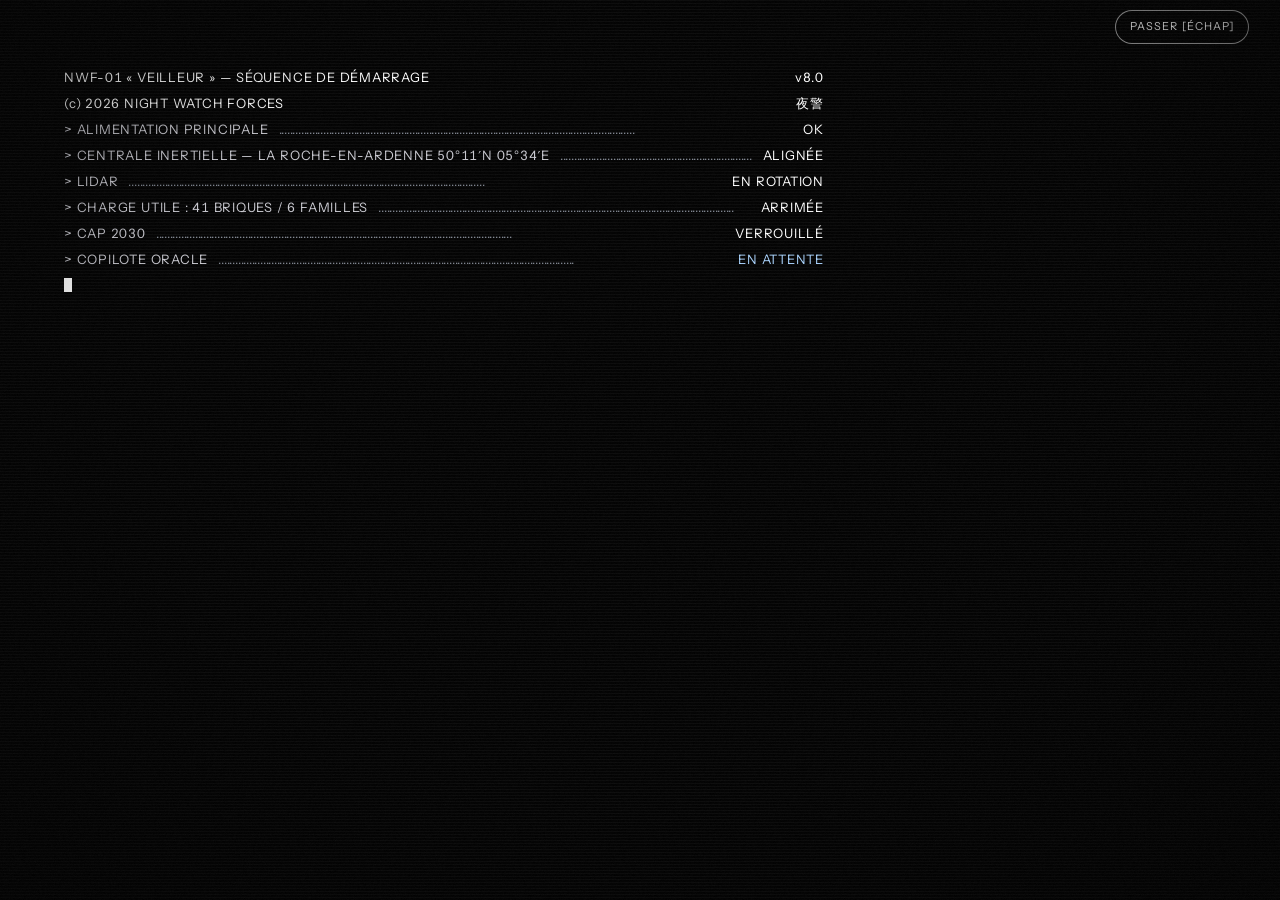
==== commit 2a55eff7: "Commandes toujours lisibles (v8.6.4-a, Delta 0.1.1) Co-Authored-By: Claude Fable 5.2 <noreply@anthro" ====
--- a/delta/index.html
+++ b/delta/index.html
@@ -12,10 +12,10 @@
 <meta name="apple-mobile-web-app-status-bar-style" content="black-translucent">
 <meta name="apple-mobile-web-app-title" content="Studio Visions">
 <link rel="icon" href="data:image/svg+xml,%3Csvg xmlns='http://www.w3.org/2000/svg' viewBox='0 0 32 32'%3E%3Crect width='32' height='32' fill='%23000'/%3E%3Crect x='3.5' y='3.5' width='25' height='25' fill='none' stroke='%23eaf2ff'/%3E%3Ctext x='16' y='21' font-family='Helvetica,Arial' font-size='12' font-weight='700' fill='%23fff' text-anchor='middle'%3ESV%3C/text%3E%3C/svg%3E">
-<link rel="stylesheet" href="css/v7.css?v=d0.1.0">
-<link rel="stylesheet" href="css/oracle.css?v=d0.1.0">
-<link rel="stylesheet" href="css/deck.css?v=d0.1.0">
-<link rel="stylesheet" href="css/delta.css?v=d0.1.0">
+<link rel="stylesheet" href="css/v7.css?v=d0.1.1">
+<link rel="stylesheet" href="css/oracle.css?v=d0.1.1">
+<link rel="stylesheet" href="css/deck.css?v=d0.1.1">
+<link rel="stylesheet" href="css/delta.css?v=d0.1.1">
 </head>
 <body>
 <canvas id="terrain" aria-hidden="true"></canvas>
@@ -58,13 +58,13 @@
     <p>Studio Visions — le studio IA de Night Watch Forces.<br>Active JavaScript pour entrer au poste de pilotage, ou écris à <a href="mailto:sam@studiovisions.io" style="color:#fff">sam@studiovisions.io</a>.</p>
   </div>
 </noscript>
-<script src="js/content.js?v=d0.1.0"></script>
-<script src="js/delta.js?v=d0.1.0"></script>
-<script src="js/fx.js?v=d0.1.0"></script>
-<script src="js/adn.js?v=d0.1.0"></script>
-<script src="js/voice.js?v=d0.1.0"></script>
-<script src="js/catalogue.js?v=d0.1.0"></script>
-<script src="js/oracle.js?v=d0.1.0"></script>
-<script src="js/app.js?v=d0.1.0"></script>
+<script src="js/content.js?v=d0.1.1"></script>
+<script src="js/delta.js?v=d0.1.1"></script>
+<script src="js/fx.js?v=d0.1.1"></script>
+<script src="js/adn.js?v=d0.1.1"></script>
+<script src="js/voice.js?v=d0.1.1"></script>
+<script src="js/catalogue.js?v=d0.1.1"></script>
+<script src="js/oracle.js?v=d0.1.1"></script>
+<script src="js/app.js?v=d0.1.1"></script>
 </body>
 </html>
--- a/delta/css/deck.css
+++ b/delta/css/deck.css
@@ -413,3 +413,17 @@
   .gl-head{padding:5px 8px}
 }
 @media (prefers-reduced-motion:reduce){.wp.sel::before,.play,.sndpill .eq b,.dk-coach,#panel.glass.up,#panel.glass.wipe .pin,#dossier.in{animation:none!important}}
+
+/* ---------- les commandes restent lisibles en permanence, quel que soit le fond : libellé blanc, filet marqué, fond sombre ---------- */
+.hud-btn,.skip{color:#fff;border-color:rgba(255,255,255,.62);background:rgba(0,0,0,.64);backdrop-filter:blur(8px);-webkit-backdrop-filter:blur(8px)}
+.hud-btn kbd,.btn kbd{opacity:.85}
+.sndpill,.sndpill[data-on="0"]{color:#fff;border-color:rgba(255,255,255,.62);background:rgba(0,0,0,.68)}
+.sndpill:hover,.sndpill:focus-visible{color:#000;border-color:#fff;background:#fff}
+.dk-arrow{opacity:1;border-color:rgba(255,255,255,.62);background:rgba(0,0,0,.64)}
+.vis{border-color:rgba(255,255,255,.5);background:rgba(0,0,0,.7)}
+.vis button{color:#fff}
+.vis .vl{color:#d5d5dc}
+.en-quiet{color:#e2e2e8}
+.gl-tabs a{color:#d9d9df}
+.gl-step{border-color:rgba(255,255,255,.62)}
+.dk-top .status,.dk-top .clock .dim{color:#d5d5dc}
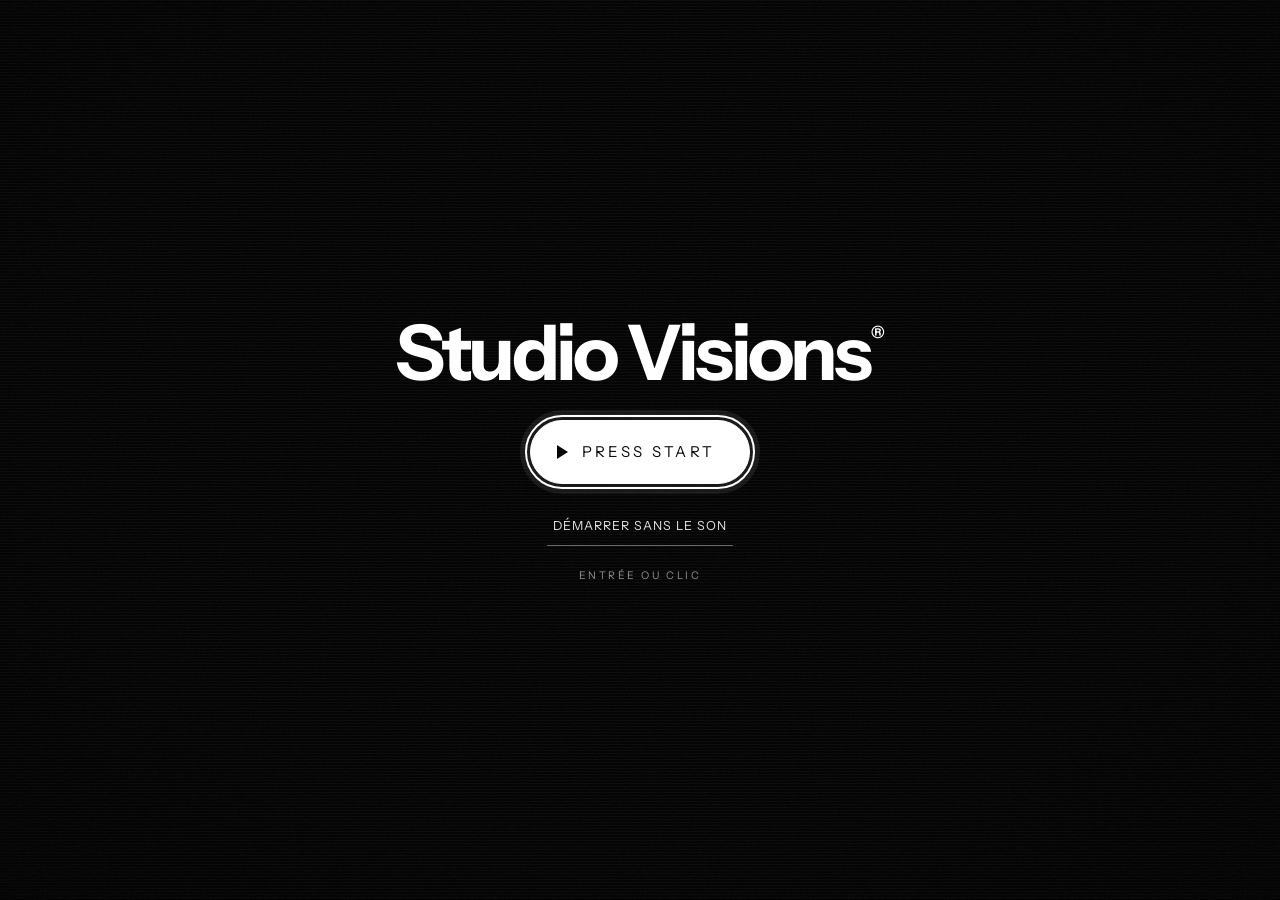
==== commit 4d0121f7: "Démarrage PRESS START avec sons, accueil ADN et galaxie plein écran, menu de jeu (v8.7.0-a, Delta 0." ====
--- a/delta/index.html
+++ b/delta/index.html
@@ -12,10 +12,10 @@
 <meta name="apple-mobile-web-app-status-bar-style" content="black-translucent">
 <meta name="apple-mobile-web-app-title" content="Studio Visions">
 <link rel="icon" href="data:image/svg+xml,%3Csvg xmlns='http://www.w3.org/2000/svg' viewBox='0 0 32 32'%3E%3Crect width='32' height='32' fill='%23000'/%3E%3Crect x='3.5' y='3.5' width='25' height='25' fill='none' stroke='%23eaf2ff'/%3E%3Ctext x='16' y='21' font-family='Helvetica,Arial' font-size='12' font-weight='700' fill='%23fff' text-anchor='middle'%3ESV%3C/text%3E%3C/svg%3E">
-<link rel="stylesheet" href="css/v7.css?v=d0.1.1">
-<link rel="stylesheet" href="css/oracle.css?v=d0.1.1">
-<link rel="stylesheet" href="css/deck.css?v=d0.1.1">
-<link rel="stylesheet" href="css/delta.css?v=d0.1.1">
+<link rel="stylesheet" href="css/v7.css?v=d0.2.0">
+<link rel="stylesheet" href="css/oracle.css?v=d0.2.0">
+<link rel="stylesheet" href="css/deck.css?v=d0.2.0">
+<link rel="stylesheet" href="css/delta.css?v=d0.2.0">
 </head>
 <body>
 <canvas id="terrain" aria-hidden="true"></canvas>
@@ -58,13 +58,13 @@
     <p>Studio Visions — le studio IA de Night Watch Forces.<br>Active JavaScript pour entrer au poste de pilotage, ou écris à <a href="mailto:sam@studiovisions.io" style="color:#fff">sam@studiovisions.io</a>.</p>
   </div>
 </noscript>
-<script src="js/content.js?v=d0.1.1"></script>
-<script src="js/delta.js?v=d0.1.1"></script>
-<script src="js/fx.js?v=d0.1.1"></script>
-<script src="js/adn.js?v=d0.1.1"></script>
-<script src="js/voice.js?v=d0.1.1"></script>
-<script src="js/catalogue.js?v=d0.1.1"></script>
-<script src="js/oracle.js?v=d0.1.1"></script>
-<script src="js/app.js?v=d0.1.1"></script>
+<script src="js/content.js?v=d0.2.0"></script>
+<script src="js/delta.js?v=d0.2.0"></script>
+<script src="js/fx.js?v=d0.2.0"></script>
+<script src="js/adn.js?v=d0.2.0"></script>
+<script src="js/voice.js?v=d0.2.0"></script>
+<script src="js/catalogue.js?v=d0.2.0"></script>
+<script src="js/oracle.js?v=d0.2.0"></script>
+<script src="js/app.js?v=d0.2.0"></script>
 </body>
 </html>
--- a/delta/css/deck.css
+++ b/delta/css/deck.css
@@ -427,3 +427,68 @@
 .gl-tabs a{color:#d9d9df}
 .gl-step{border-color:rgba(255,255,255,.62)}
 .dk-top .status,.dk-top .clock .dim{color:#d5d5dc}
+
+/* ---------- porte d'entrée : « press start », puis le démarrage prend son temps ---------- */
+#boot .gate{position:absolute;inset:0;z-index:2;display:flex;flex-direction:column;align-items:center;justify-content:center;gap:22px;text-align:center;padding:24px}
+#boot .gate[hidden]{display:none}
+.g-name{margin:0 0 6px;font-size:clamp(34px,6vw,84px);font-weight:700;letter-spacing:-.05em;line-height:1;color:#fff}
+.g-name sup{font-size:.22em;letter-spacing:0;vertical-align:top;position:relative;top:.5em;margin-left:.1em}
+.g-start{display:inline-flex;align-items:center;gap:14px;height:64px;padding:0 34px 0 26px;border:1px solid #fff;border-radius:32px;font-size:15px;letter-spacing:.22em;color:#fff;box-shadow:0 0 0 10px rgba(255,255,255,.08);animation:halo 2.2s ease-in-out infinite,gblink 1.3s steps(2,start) infinite}
+.g-start i{width:0;height:0;border-left:11px solid currentColor;border-top:7px solid transparent;border-bottom:7px solid transparent}
+.g-start:hover,.g-start:focus-visible{background:#fff;color:#000;animation:none}
+@keyframes gblink{50%{color:rgba(255,255,255,.55)}}
+.g-quiet{padding:10px 6px;font-size:12.5px;letter-spacing:.08em;text-transform:uppercase;color:#e2e2e8;border-bottom:1px solid rgba(255,255,255,.4)}
+.g-quiet:hover,.g-quiet:focus-visible{color:#fff;border-bottom-color:#fff}
+.g-hint{margin:0;font-size:10.5px;letter-spacing:.24em;color:var(--mute)}
+#boot .log{font-size:clamp(12px,1.35vw,15px);line-height:2.3}
+
+/* ---------- accueil : l'essaim prend tout l'écran, le texte et le menu sont posés dessus ---------- */
+#title::before{background:linear-gradient(to top,rgba(0,0,0,.82) 0%,rgba(0,0,0,.34) 34%,rgba(0,0,0,0) 58%),linear-gradient(to right,rgba(0,0,0,.62),rgba(0,0,0,0) 46%)}
+.en-form{display:flex;flex-direction:column;gap:3px;font-size:10.5px;letter-spacing:.1em}
+.en-form b{margin-bottom:4px}
+.en-form span{display:block;color:#c9c9d0;font-variant-numeric:tabular-nums}
+.en-name{font-size:clamp(40px,min(9.4vw,19vh),158px)}
+.en-line{margin-bottom:clamp(14px,2.4vh,24px)}
+/* le menu, comme dans un jeu : une ligne sélectionnée, un curseur, un mot de jeu et ce qu'il fait */
+.gm{list-style:none;margin:0;padding:0;display:flex;flex-direction:column;gap:2px;width:min(560px,100%)}
+.gm button{position:relative;width:100%;display:grid;grid-template-columns:26px minmax(118px,auto) minmax(0,1fr);align-items:baseline;gap:12px;padding:10px 16px 10px 30px;text-align:left;color:#fff;border-left:1px solid rgba(255,255,255,.3);background:rgba(0,0,0,.35)}
+.gm button small{font-size:10px;letter-spacing:.1em;color:#b9b9c2}
+.gm button b{font-size:15px;font-weight:700;letter-spacing:.14em}
+.gm button span{font-size:13px;color:#d5d5dc;white-space:nowrap;overflow:hidden;text-overflow:ellipsis}
+.gm button::before{content:"";position:absolute;left:11px;top:50%;margin-top:-5px;border-left:8px solid currentColor;border-top:5px solid transparent;border-bottom:5px solid transparent;opacity:0}
+.gm button.sel{background:#fff;color:#000;border-left-color:#fff}
+.gm button.sel small,.gm button.sel span{color:#333}
+.gm button.sel::before{opacity:1;animation:blinkdot 1s steps(2,start) infinite}
+.gm button:focus-visible{outline:none}
+.gm-hint{margin:14px 0 0;font-size:10px;letter-spacing:.18em;color:#b9b9c2}
+@media (max-width:860px){
+  .en-form{top:62px;font-size:9.5px}
+  .en-form span:nth-child(n+4){display:none}
+  #title{grid-template-rows:auto 1fr auto}             /* le menu tient en bas, sous le pouce ; l'essaim garde le haut de l'écran */
+  .en-main{align-self:end;padding:18px 0 14px}
+  .en-k{margin-bottom:10px;font-size:11px}
+  .en-line{margin:10px 0 14px;font-size:19px}
+  .gm button{grid-template-columns:22px minmax(0,1fr);gap:1px 10px;padding:8px 12px 8px 28px}
+  .gm button b{font-size:14px}
+  .gm button span{grid-column:2;font-size:12px}
+  .gm-hint{margin-top:10px;letter-spacing:.1em}
+  .en-foot{padding-top:10px;gap:3px;font-size:10.5px}
+}
+/* petit écran en hauteur : seule l'entrée choisie garde sa phrase */
+@media (max-width:860px) and (max-height:640px){
+  .gm button span{display:none}
+  .gm button.sel span{display:block}
+  .en-foot .en-r{display:none}
+}
+/* téléphone couché : le menu passe sur deux colonnes */
+@media (max-width:960px) and (max-height:520px){
+  .en-k,.en-line,.gm-hint{display:none}
+  .en-main{padding:10px 0 10px}
+  .en-name{margin-bottom:12px}
+  .gm{display:grid;grid-template-columns:1fr 1fr;gap:2px 8px;width:100%}
+  .gm button{grid-template-columns:22px minmax(0,1fr);gap:0 10px;padding:8px 12px 8px 28px}
+  .gm button span{display:none}
+  .en-foot{flex-direction:row;padding-top:8px}
+  .en-foot .en-r{display:none}
+}
+@media (prefers-reduced-motion:reduce){.g-start,.gm button.sel::before{animation:none!important}}
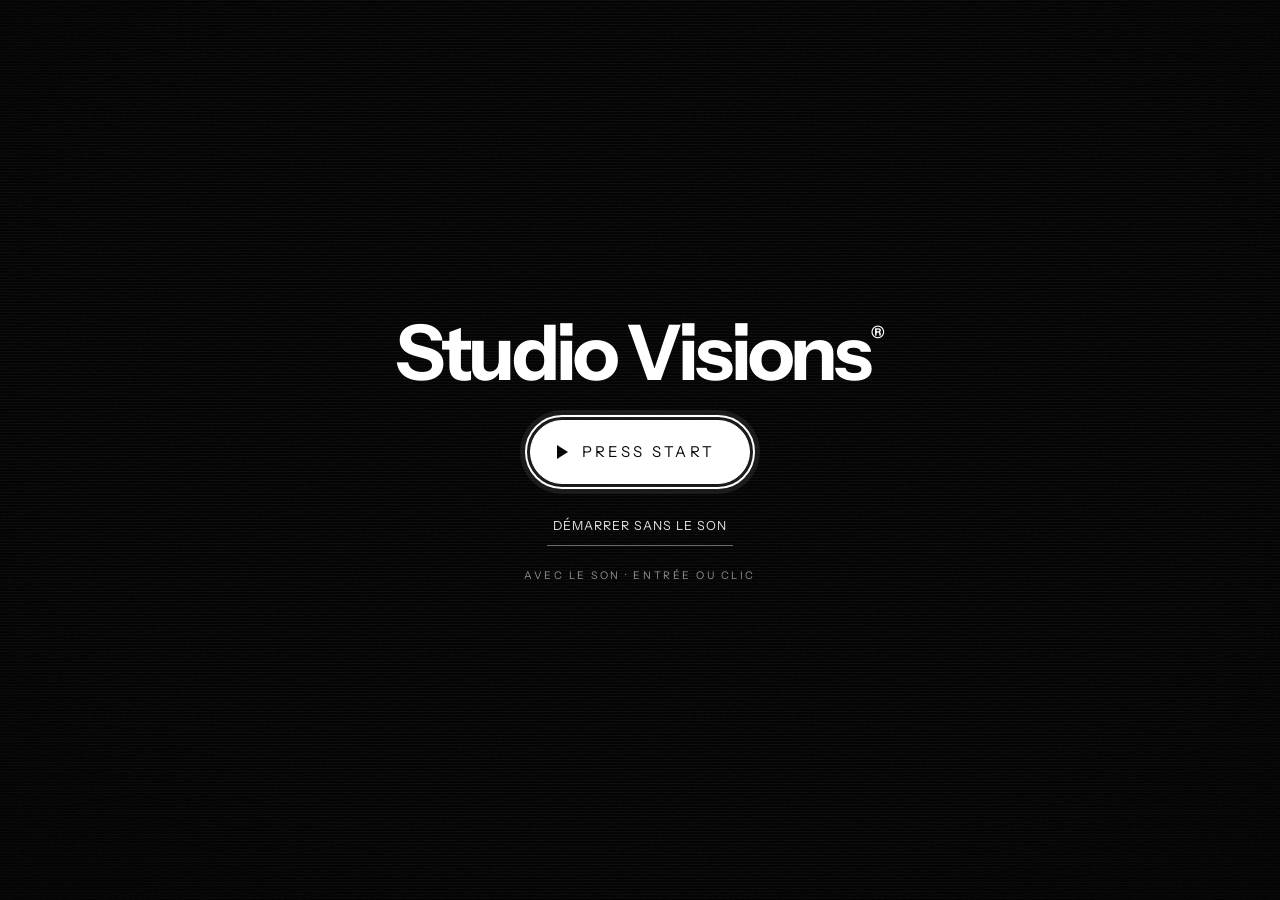
==== commit 3687fb3c: "Textes du démarrage et de l'accueil revus (v8.7.1-a, Delta 0.2.1) Co-Authored-By: Claude Fable 5.2 <" ====
--- a/delta/index.html
+++ b/delta/index.html
@@ -12,10 +12,10 @@
 <meta name="apple-mobile-web-app-status-bar-style" content="black-translucent">
 <meta name="apple-mobile-web-app-title" content="Studio Visions">
 <link rel="icon" href="data:image/svg+xml,%3Csvg xmlns='http://www.w3.org/2000/svg' viewBox='0 0 32 32'%3E%3Crect width='32' height='32' fill='%23000'/%3E%3Crect x='3.5' y='3.5' width='25' height='25' fill='none' stroke='%23eaf2ff'/%3E%3Ctext x='16' y='21' font-family='Helvetica,Arial' font-size='12' font-weight='700' fill='%23fff' text-anchor='middle'%3ESV%3C/text%3E%3C/svg%3E">
-<link rel="stylesheet" href="css/v7.css?v=d0.2.0">
-<link rel="stylesheet" href="css/oracle.css?v=d0.2.0">
-<link rel="stylesheet" href="css/deck.css?v=d0.2.0">
-<link rel="stylesheet" href="css/delta.css?v=d0.2.0">
+<link rel="stylesheet" href="css/v7.css?v=d0.2.1">
+<link rel="stylesheet" href="css/oracle.css?v=d0.2.1">
+<link rel="stylesheet" href="css/deck.css?v=d0.2.1">
+<link rel="stylesheet" href="css/delta.css?v=d0.2.1">
 </head>
 <body>
 <canvas id="terrain" aria-hidden="true"></canvas>
@@ -58,13 +58,13 @@
     <p>Studio Visions — le studio IA de Night Watch Forces.<br>Active JavaScript pour entrer au poste de pilotage, ou écris à <a href="mailto:sam@studiovisions.io" style="color:#fff">sam@studiovisions.io</a>.</p>
   </div>
 </noscript>
-<script src="js/content.js?v=d0.2.0"></script>
-<script src="js/delta.js?v=d0.2.0"></script>
-<script src="js/fx.js?v=d0.2.0"></script>
-<script src="js/adn.js?v=d0.2.0"></script>
-<script src="js/voice.js?v=d0.2.0"></script>
-<script src="js/catalogue.js?v=d0.2.0"></script>
-<script src="js/oracle.js?v=d0.2.0"></script>
-<script src="js/app.js?v=d0.2.0"></script>
+<script src="js/content.js?v=d0.2.1"></script>
+<script src="js/delta.js?v=d0.2.1"></script>
+<script src="js/fx.js?v=d0.2.1"></script>
+<script src="js/adn.js?v=d0.2.1"></script>
+<script src="js/voice.js?v=d0.2.1"></script>
+<script src="js/catalogue.js?v=d0.2.1"></script>
+<script src="js/oracle.js?v=d0.2.1"></script>
+<script src="js/app.js?v=d0.2.1"></script>
 </body>
 </html>
